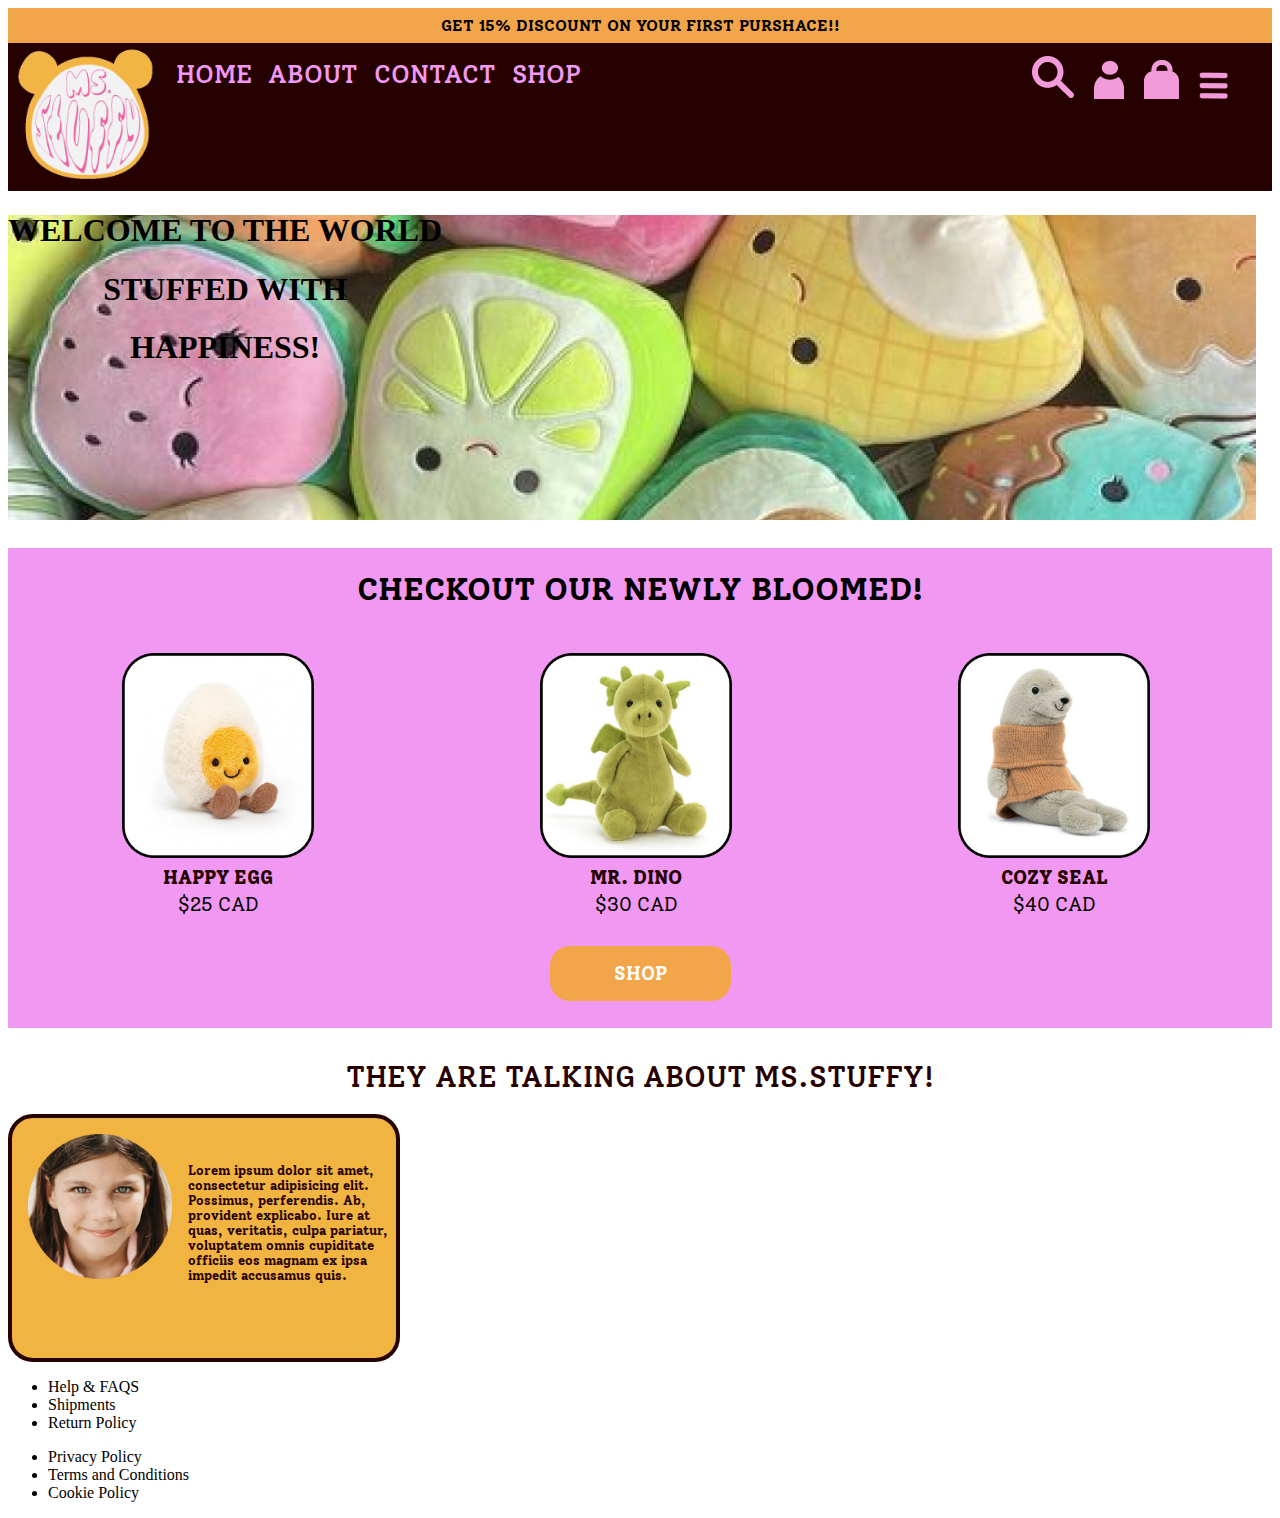
==== index.html @ 40bff401 "adds image" ====
<!DOCTYPE html>
<html lang="en">
<head>
    <meta charset="UTF-8">
    <meta name="viewport" content="width=device-width, initial-scale=1.0">
    <title>Ms.Stuffy</title>
    <link rel="stylesheet" href="css/main.css">
    <link rel="preconnect" href="https://fonts.googleapis.com">
    <link rel="preconnect" href="https://fonts.gstatic.com" crossorigin>
    <link href="https://fonts.googleapis.com/css2?family=Fredoka:wght@300;400;500;600;700&family=Quicksand:wght@400;500;600;700&family=Solway:wght@300;400;500;700;800&display=swap" rel="stylesheet">  
</head>
<body>
    <div class="announcement-bar">GET 15% DISCOUNT ON YOUR FIRST PURSHACE!!</div>
    <nav class="navbar">
        <div class="logo">
            <img src="images/logo.png" alt="Logo">
        </div>
        <ul class="navbar-links">
            <li><a href="#">HOME</a></li>
            <li><a href="#">ABOUT</a></li>
            <li><a href="#">CONTACT</a></li>
            <li><a href="#">SHOP</a></li>
        </ul>
        <div class="icons">
            <img src="images/search.png" alt="search">
            <img src="images/sign-up.png" alt="sign-up">
            <img src="images/bag.png" alt="shopping-bag">
            <img src="images/menu.png" alt="menu">
        </div>
        
    </nav>
    <header class="header-container">
        <div class="header-heading">
            <div><h1>WELCOME TO THE WORLD</h1></div>
            <div><h1>STUFFED WITH</h1></div>
            <div><h1>HAPPINESS!</h1></div>
        </div>
        <div class="header-banner">
            <img src="images/header-banner.png" alt="banner-image">
        </div>
        
    </header>
    <main>
        <div class="shop">
            <div class="shop-heading"><h1>CHECKOUT OUR NEWLY BLOOMED!</h1></div>
            <div class="shop-cards">
                <div class="card1"></div>
                <div class="card2"></div>
                <div class="card3"></div>
            </div>
            <div class="shop-content">
                <table>
                    <tr>
                        <div class="card-image"> 
                            <td><img src="images/happy-egg.png" alt="happy-egg"></td>
                            <td><img src="images/mr.dino.png" alt="mr.dino"></td>
                            <td><img src="images/cozy seal.png" alt="cozy seal"></td>
                        </div>
                    </tr>
                    <tr class="card-name">
                        <td>HAPPY EGG</td>
                        <td>MR. DINO</td>
                        <td>COZY SEAL</td>
                    </tr>
                    <tr class="card-price">
                        <td>$25 CAD</td>
                        <td>$30 CAD</td>
                        <td>$40 CAD</td>
                    </tr>
                  </table>
            </div>
            <div class="button-container"><button class="shop-button">SHOP</button></div>
        </div>
        <div class="customer">
            <h1>THEY ARE TALKING ABOUT MS.STUFFY!</h1>
            <div class="customer-card">
                <div class="customer-image"><img src="images/customer.png" alt="customer"></div>
                <div class="customer-content"><p>Lorem ipsum dolor sit amet, consectetur adipisicing elit. Possimus, perferendis. Ab, provident explicabo. Iure at quas, veritatis, culpa pariatur, voluptatem omnis cupiditate officiis eos magnam ex ipsa impedit accusamus quis.</p></div>
            </div>
            <div class="star-rating">
                    <div class="star"></div>
                    <div class="star"></div>
                    <div class="star"></div>
                    <div class="star"></div>
                    <div class="star"></div>
            </div>
        </div>
    </main>
    <footer>
        <div class="list-1">
            <ul>
                <li>Help & FAQS</li>
                <li>Shipments</li>
                <li>Return Policy</li>
            </ul>
        </div>
        <div class="list-2">
            <ul>
                <li>Privacy Policy</li>
                <li>Terms and Conditions</li>
                <li>Cookie Policy</li>
            </ul>
        </div>
    </footer>
</body>
</html>
---- css/main.css ----
:root {
    --custom-color-1: #F29BDB;
    --custom-color-2: #F199F2;
    --custom-color-3: #F2B441;
    --custom-color-4: #F2A649;
    --custom-color-5: #260101;
    --custom-color-6: #ffffff;
    --font-family-1: 'Fredoka', sans-serif;;
    --font-family-2: 'Quicksand', sans-serif;
    --font-family-3: 'Solway', serif;
}

.announcement-bar{
    background-color: var(--custom-color-4);
    text-align: center;
    font-family:var(--font-family-3);
    font-weight: bold;
    padding: .5rem;
}

.logo img{
    width: 10rem;
    height:9rem;
}

.navbar{
    background-color:var(--custom-color-5);
    display: flex;
    justify-content:flex-start;
    margin: 0 auto;
}

.navbar-links{
    display: flex;
    padding-left: 0px;
    margin-top: .5rem;
}

.navbar-links li{
    list-style-type: none;
    padding: .5rem;
}

.navbar-links a{
    text-decoration: none;
    font-family: var(--font-family-3);
    color: #F199F2;
    font-size: 25px;
    font-weight: 450;
}

.icons img{
    padding-right:.5rem;
    padding-left: .5rem;
}

.icons img:last-child{
    width: 1.8rem;
    height: 1.7rem;
}

.icons{
    padding: .8rem;
    margin-left: 26.4rem;
}

.header-banner img{
    width: 78rem;
    margin: 0 auto;
    margin-top: 1.5rem;
}

.header-heading{
    position: relative;
    /* display: grid;
    grid-template-rows: repeat(3,2fr); */
    text-align: center;
    position: absolute;
    margin-right: 20rem;
}

.shop{
    background-color: var(--custom-color-2);
    width: 100%;
    display: grid;
    grid-template-rows: repeat(3,.28fr);
    margin-top: 1.5rem;
    justify-content:center;
    align-items:center;
}

.shop-heading h1{
    font-family: var(--font-family-3);
    text-align: center;
}

.shop-cards{
    display: flex;
    justify-content: space-between;
}

.shop-content img{
    width: 12rem;
}

.card2{
    padding-left: 12rem;
    padding-right: 12rem;
}



table{
    display:grid;
    grid-template-columns: repeat(3,2fr);
    justify-content:center;
    align-items:center;
}

td{
    padding-left: 7rem;
    padding-right: 7rem;
}

.card-name td{
    font-family: var(--font-family-3);
    text-align: center;
    font-weight: 800;
    font-size: 1.2rem;
    color: var(--custom-color-5);
}
.card-price td{
    font-family: var(--font-family-3);
    text-align: center;
    font-size: 1.2rem;
}
button{
    background-color:var(--custom-color-4);
    font-family: var(--font-family-3);
    color: var(--custom-color-6);
    font-weight: 600;
    font-size: 1.2rem;
    padding-left: 4rem;
    padding-right: 4rem;
    padding-top: 1rem;
    padding-bottom: 1rem;
    border-radius: 20px;
    border: none;
}

.button-container{
    display: flex;
    align-items: center;
    justify-content: center;
}

.customer h1{
    margin-top: 2rem;
    text-align: center;
    font-family: var(--font-family-3);
    color: var(--custom-color-5);
    font-weight: 500;
    font-size: 1.8rem;
}

.customer-card{
    width: 24rem; 
    height: 15rem; 
    background-color: var(--custom-color-3); 
    border-radius: 25px;
    border: 4px solid var(--custom-color-5);
    text-align:left; 
    color: var(--custom-color-5); 
    font-size: .8rem; 
    font-weight: bold;
    display: flex;
}

.customer-image img{
    width: 9rem;
    margin: 1rem;
}

.customer-content{
    margin-top: 2rem;
    font-family: var(--font-family-3);
    
}
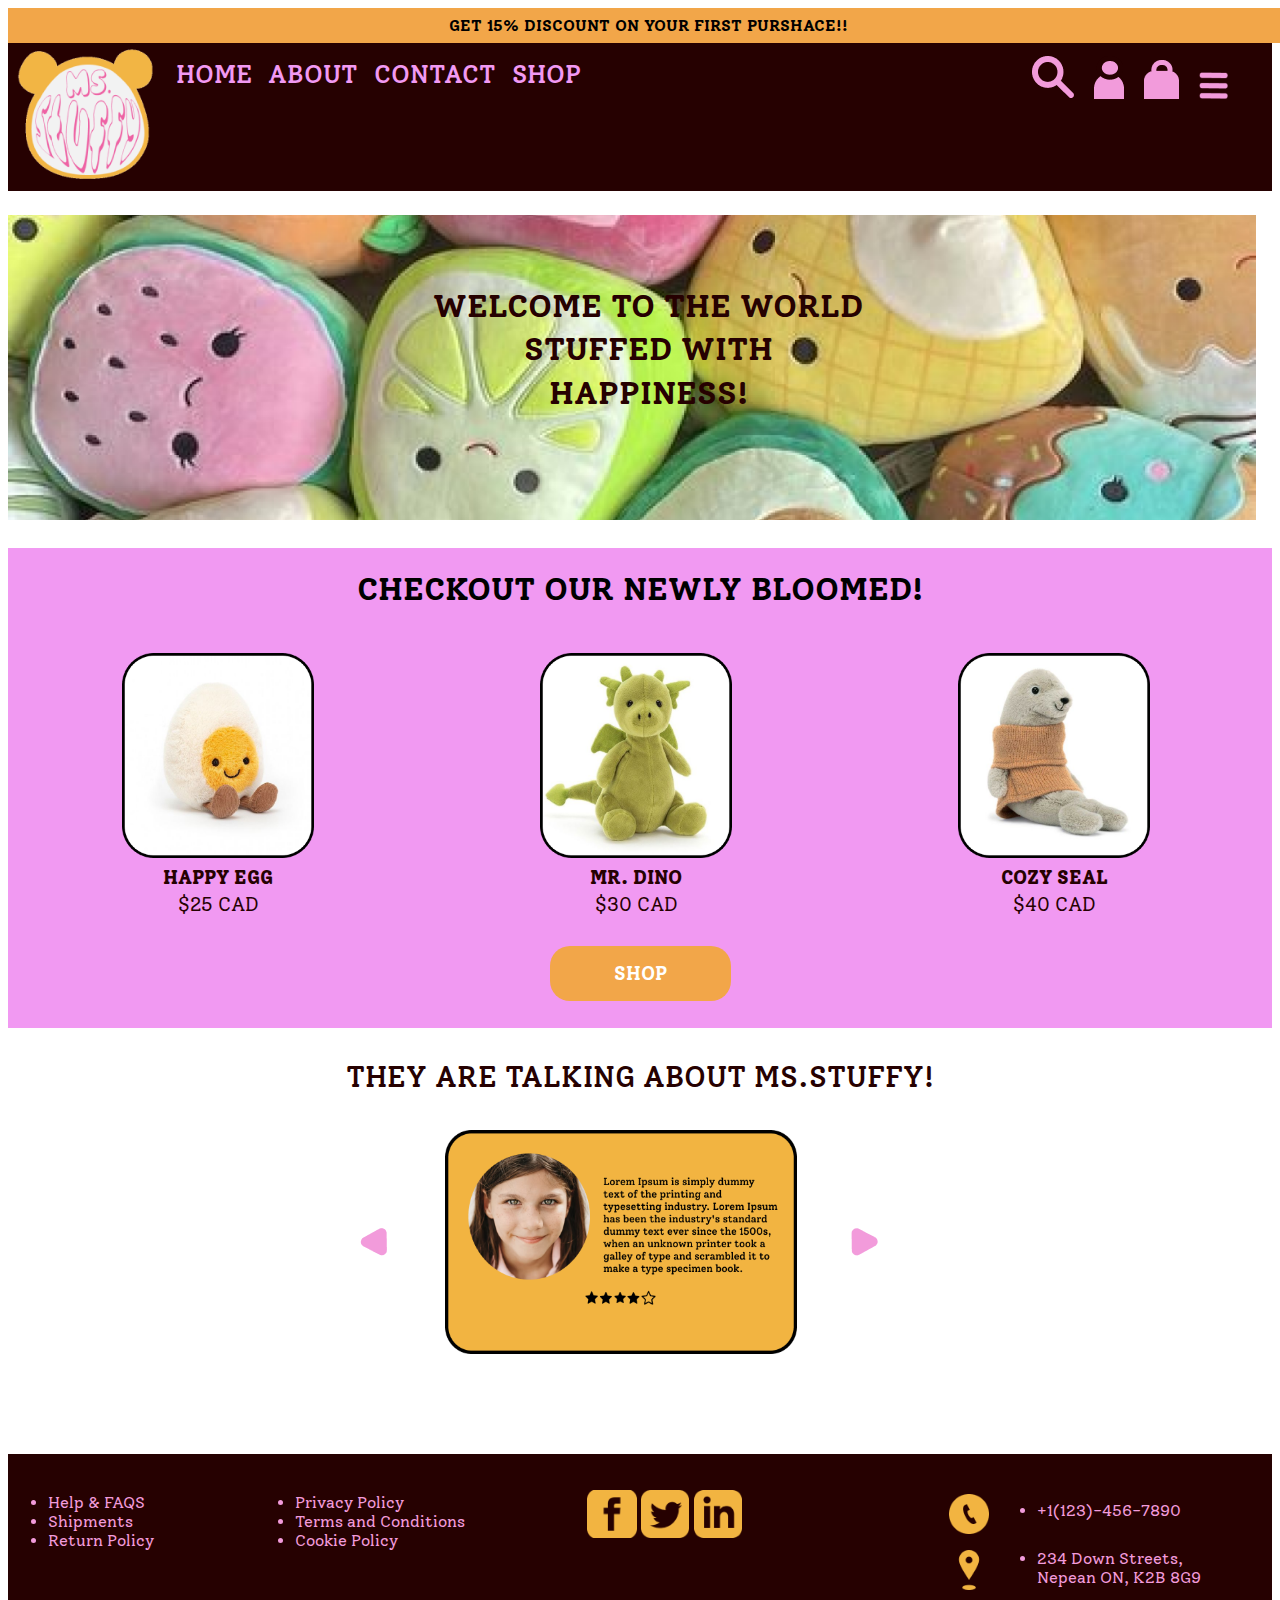
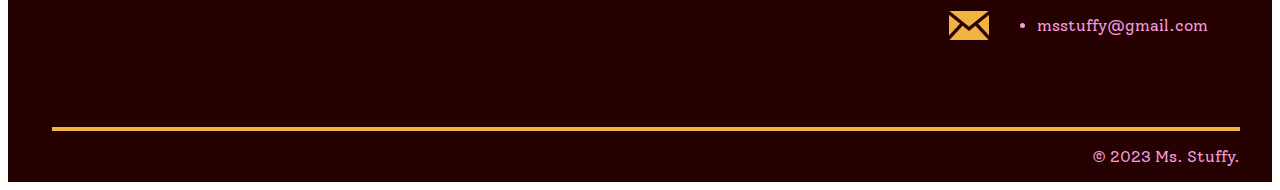
==== commit ecdc1824: "add images" ====
--- a/index.html
+++ b/index.html
@@ -16,9 +16,9 @@
             <img src="images/logo.png" alt="Logo">
         </div>
         <ul class="navbar-links">
-            <li><a href="#">HOME</a></li>
-            <li><a href="#">ABOUT</a></li>
-            <li><a href="#">CONTACT</a></li>
+            <li><a href="index.html">HOME</a></li>
+            <li><a href="about.html">ABOUT</a></li>
+            <li><a href="contact.html">CONTACT</a></li>
             <li><a href="#">SHOP</a></li>
         </ul>
         <div class="icons">
@@ -73,9 +73,10 @@
         </div>
         <div class="customer">
             <h1>THEY ARE TALKING ABOUT MS.STUFFY!</h1>
-            <div class="customer-card">
-                <div class="customer-image"><img src="images/customer.png" alt="customer"></div>
-                <div class="customer-content"><p>Lorem ipsum dolor sit amet, consectetur adipisicing elit. Possimus, perferendis. Ab, provident explicabo. Iure at quas, veritatis, culpa pariatur, voluptatem omnis cupiditate officiis eos magnam ex ipsa impedit accusamus quis.</p></div>
+            <div class="customer-comment">
+                <div class="left-arrow"><img src="images/left-arrow.png" alt="left-arrow"></div>
+                <div class="customer-image"><img src="images/card.png" alt="customer"></div>
+                <div class="right-arrow"><img src="images/right-arrow.png" alt="right-arrow"></div>
             </div>
             <div class="star-rating">
                     <div class="star"></div>
@@ -87,19 +88,42 @@
         </div>
     </main>
     <footer>
-        <div class="list-1">
-            <ul>
-                <li>Help & FAQS</li>
-                <li>Shipments</li>
-                <li>Return Policy</li>
-            </ul>
+        <div class="footer-container">
+            <div class="list-1">
+                <ul>
+                    <li>Help & FAQS</li>
+                    <li>Shipments</li>
+                    <li>Return Policy</li>
+                </ul>
+                </div>
+                <div class="list-2">
+                    <ul>
+                        <li>Privacy Policy</li>
+                        <li>Terms and Conditions</li>
+                        <li>Cookie Policy</li>
+                    </ul>
+                </div>
+                <div class="social-media">
+                <img src="images/facebook.png" alt="facebook">
+                <img src="images/twitter.png" alt="twitter">
+                <img src="images/linked-in.png" alt="linked-in">
+            </div>
+            <div class="footer-icons">
+                <img src="images/call.png" alt="call">
+                <img src="images/location.png" alt="location">
+                <img src="images/email.png" alt="email">
+            </div>
+            <div class="footer-content">
+                <ul>
+                    <li>+1(123)-456-7890</li>
+                    <li>234 Down Streets, Nepean ON, K2B 8G9</li>
+                    <li>msstuffy@gmail.com</li>
+                </ul>
+            </div>
         </div>
-        <div class="list-2">
-            <ul>
-                <li>Privacy Policy</li>
-                <li>Terms and Conditions</li>
-                <li>Cookie Policy</li>
-            </ul>
+        <div class="border-line"></div>
+        <div class="copyright">
+            <p>&copy; 2023 Ms. Stuffy.</p>
         </div>
     </footer>
 </body>
--- a/css/main.css
+++ b/css/main.css
@@ -16,6 +16,12 @@
     font-family:var(--font-family-3);
     font-weight: bold;
     padding: .5rem;
+    width: 100%;
+}
+
+nav{
+    width: 100%;
+    margin: 0 auto;
 }
 
 .logo img{
@@ -71,12 +77,19 @@
 }
 
 .header-heading{
-    position: relative;
-    /* display: grid;
-    grid-template-rows: repeat(3,2fr); */
-    text-align: center;
+    display:flex;
+    flex-flow:column;
+    width: 100%;
+    text-align: center;
+    justify-content: center;
     position: absolute;
-    margin-right: 20rem;
+    font-family: var(--font-family-3);
+    color: var(--custom-color-5);
+    margin-top: 7rem;
+}
+
+.header-heading h1{
+    margin-top:-1rem;
 }
 
 .shop{
@@ -131,6 +144,7 @@
 }
 .card-price td{
     font-family: var(--font-family-3);
+    color: var(--custom-color-5);
     text-align: center;
     font-size: 1.2rem;
 }
@@ -163,7 +177,7 @@
     font-size: 1.8rem;
 }
 
-.customer-card{
+/* .customer-card{
     width: 24rem; 
     height: 15rem; 
     background-color: var(--custom-color-3); 
@@ -174,11 +188,27 @@
     font-size: .8rem; 
     font-weight: bold;
     display: flex;
-}
+} */
 
 .customer-image img{
-    width: 9rem;
+    width: 22rem;
+    height: 14rem;
     margin: 1rem;
+}
+
+.customer-comment{
+    display: grid;
+    grid-template-columns: repeat(3,1fr);
+}
+
+.left-arrow{
+    align-self: center;
+    margin-left: 22rem;
+}
+
+.right-arrow{
+    align-self: center;
+    margin-right: 22rem;
 }
 
 .customer-content{
@@ -187,3 +217,247 @@
     
 }
 
+.footer-container{
+    display: grid;
+    grid-template-columns: repeat(5,1fr);
+    align-items: center;
+    justify-content: space-between;
+    
+}
+
+footer{
+    background-color: var(--custom-color-5);
+    padding-bottom: 8rem;
+    margin-top: 5rem;
+    position: relative;
+}
+
+footer li{
+    font-family: var(--font-family-3);
+    color: var(--custom-color-1);
+
+}
+
+.list-1{
+    margin-bottom: 4rem;
+}
+
+.list-2{
+    margin-bottom: 4rem;
+}
+.social-media{
+    display: flex;
+    margin-left: 4rem;
+    width:3rem;
+    height: 3rem;
+    padding-left: 1rem;
+    margin-bottom: 5rem;
+}
+
+.social-media img{
+    padding-left: .3rem;
+}
+
+.footer-icons{
+    margin-top: 2rem;
+    display: grid;
+    grid-template-rows: repeat(3,1fr);
+    justify-content: space-around;
+    align-items:center;
+}
+
+.footer-icons img{
+    width: 2.5rem;
+    padding: .5rem;
+    margin-left: 12rem;
+}
+.footer-content ul li{
+    position: relative;
+    margin-right: 4rem;
+    padding-top: 1.8rem
+}
+.copyright{
+    color: var(--custom-color-1);
+    font-family: var(--font-family-3);
+    text-align:right;
+    margin-right: 2rem;
+    position:absolute;
+    bottom: 0;
+    right: 0;
+    border-top: .3rem solid var(--custom-color-3);
+    padding-left: 65rem;
+}
+
+
+/* ------------------------------------------------ABOUT US--------------------------------------------------*/
+
+.our-story h1{
+    text-align: center;
+    font-family: var(--font-family-3);
+    color: var(--custom-color-5);
+    font-size: 3rem;
+}
+
+.our-story img{
+    width: 70rem;
+    margin-left: 4rem;
+}
+
+.our-story p{
+    font-family: var(--font-family-3);
+    font-weight: 350;
+    margin-left: 5rem;
+    margin-right:5rem;
+    text-align: center;
+    font-size: 1.3rem;
+}
+
+.blog h1{
+    font-family: var(--font-family-3);
+    color: var(--custom-color-5);
+    text-align: center;
+    font-size: 3rem;
+}
+
+.blog img{
+    width: 70rem;
+    margin-left: 4rem;
+}
+
+.blog-2{
+    font-family: var(--font-family-3);
+    color: var(--custom-color-5);
+    text-align: center;
+    margin-top: 4rem;
+
+}
+
+/* --------------------------------------CONTACT------------------------------------------------------ */
+.contact-box{
+    display:grid;
+    grid-template-columns: repeat(2,2fr);
+    justify-content:flex-start;
+    margin:0 auto;
+    align-items:flex-start;
+    width: 70rem; 
+    height: 30rem; 
+    background-color:var(--custom-color-2); 
+    border: 3px solid var(--custom-color-5);  
+    padding: 1rem; 
+}
+
+.contact-heading h1{
+    font-family: var(--font-family-3);
+    color: var(--custom-color-5);
+    font-size: 2rem;
+    text-align: center;
+}
+
+.contact-us{
+    max-width: 700rem; 
+    /* margin: auto; */
+    margin-top: 3rem;
+    margin-left: 3rem;
+
+}
+
+.contact-us label{
+    display: block; 
+    margin-bottom: 5px;
+    font-family: var(--font-family-3);
+    color: var(--custom-color-5);
+    font-weight: 600;
+    font-size: 1.5rem;
+}
+
+.contact-us input{ 
+
+    width: 100%; /* Make input fields and textareas take up the full width of the container */
+    padding: .4rem; /* Add some padding to the input fields and textareas */
+    margin-bottom: 10px; /* Add some space between form elements */
+    box-sizing: border-box; /* Include padding and border in the element's total width and height */
+    border-style: none;
+}
+
+.contact-us textarea{
+    width: 100%;
+    padding: 3.5rem;
+    margin-bottom: 10px;
+    box-sizing: border-box;
+    border-style: none;
+}
+
+.contact-us button {
+    background-color: var(--custom-color-3); /* Set the background color for the button */
+    color: var(--custom-color-6); /* Set the text color for the button */
+    padding: 14px 30px; /* Add padding to the button */
+    border: none; /* Remove the default button border */
+    border-radius: 50px; /* Add border-radius for rounded corners */
+    cursor: pointer; /* Change cursor to a pointer on hover */
+    font-size: 1rem;
+}
+
+.contact-us form{
+    width: 30rem;
+}
+
+.chat-with-us h2{
+    font-family: var(--font-family-3);
+    font-size: 2rem;
+    color: var(--custom-color-5);
+}
+.chat-with-us{
+    align-self: center;
+    justify-self:center;
+    margin-bottom: 9rem;
+}
+
+.chat-with-us img{
+    cursor: pointer;
+}
+
+.stores h1{
+    font-family: var(--font-family-3);
+    font-size: 1.5rem;
+    color: var(--custom-color-5);
+    text-align: center;
+    padding-top: 2rem;
+}
+
+.store-display{
+    display: flex;
+}
+
+.location-map iframe{
+    margin: 3rem;
+    border-radius: 2rem;
+}
+
+.store-list-icons li{
+    list-style-type: none;
+    padding: .5rem;
+    margin-top: 3.9rem;
+}
+
+.store-list-icons img{
+    width: 2rem;
+}
+
+.stores-list{
+    margin-top: 3.7rem;
+}
+
+.stores-list li{
+    list-style-type: none;
+    padding-bottom: 5.6rem;
+    /* margin-top: 4rem; */
+    font-size: 1rem;
+}
+
+.stores-list li a{
+    text-decoration: none;
+    font-family: var(--font-family-3);
+    color:var(--custom-color-5);
+    font-size: 1.3rem;
+    font-weight: 600;
+}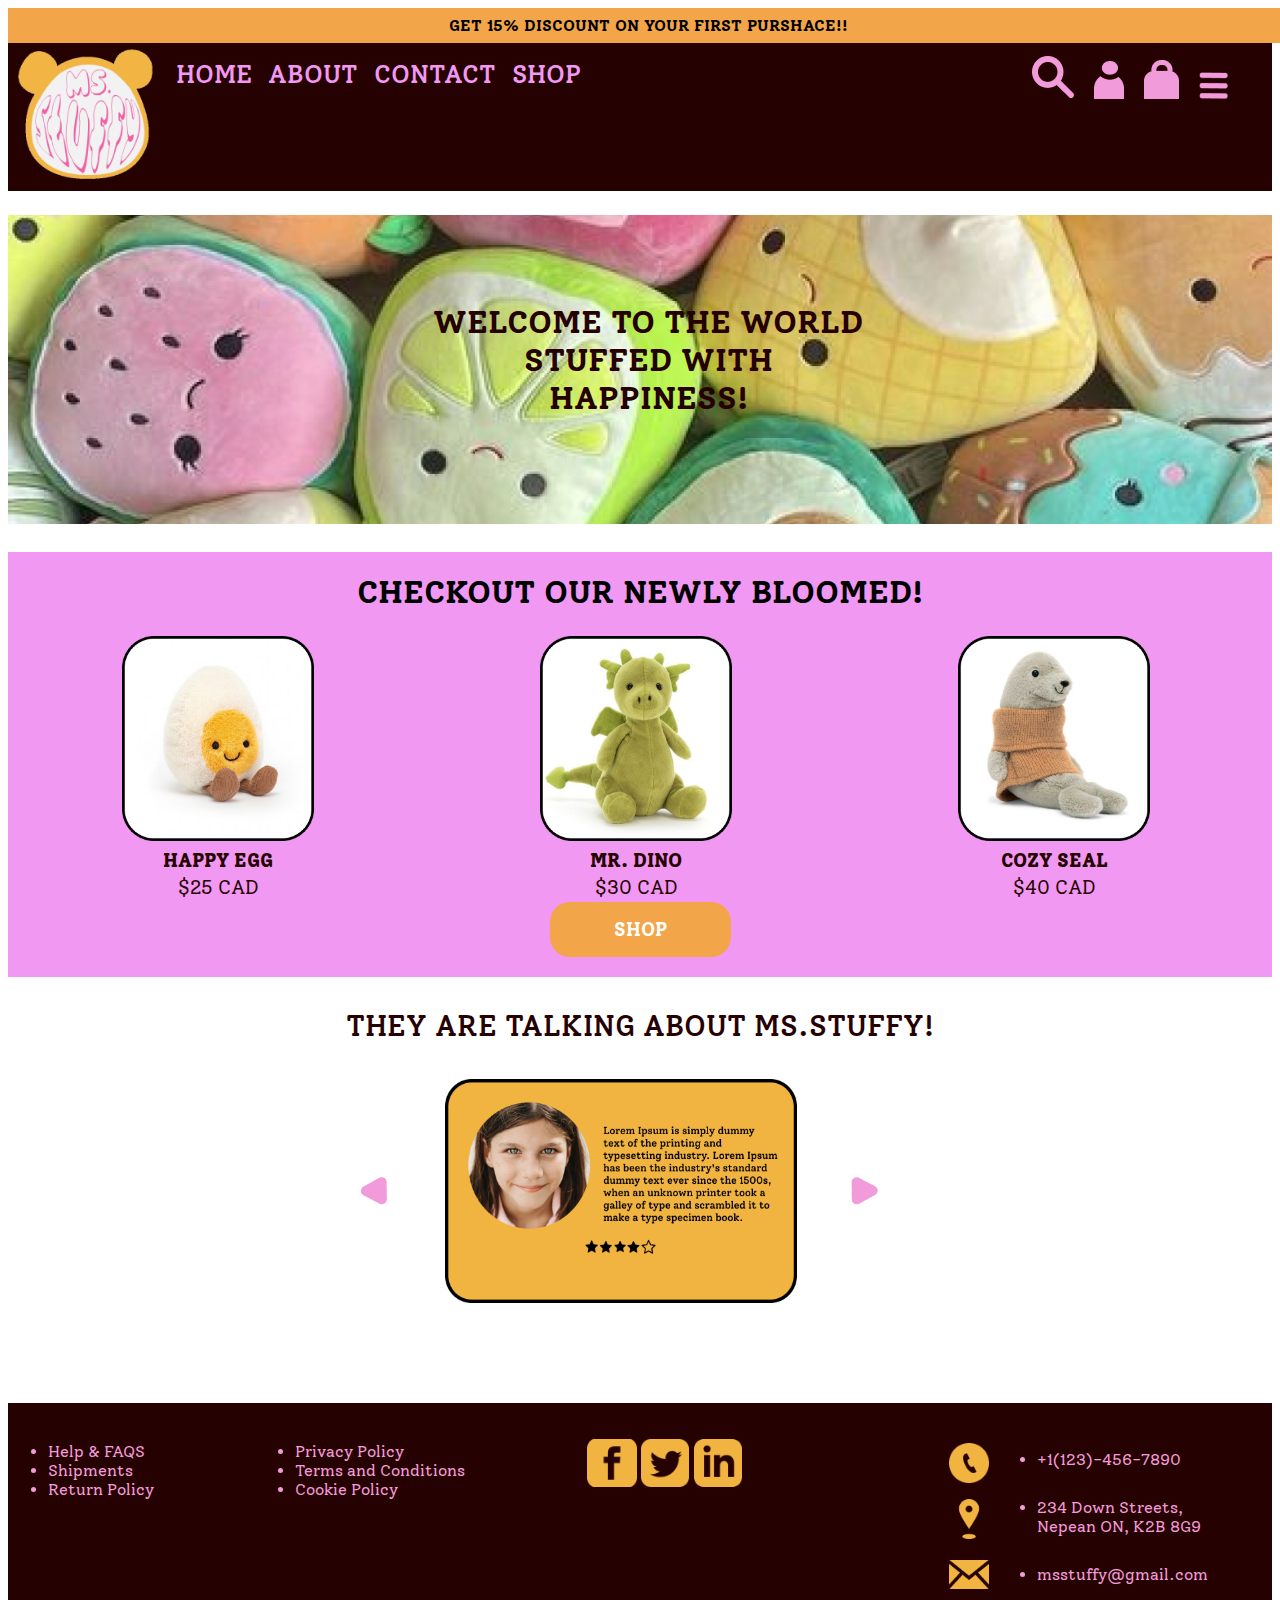
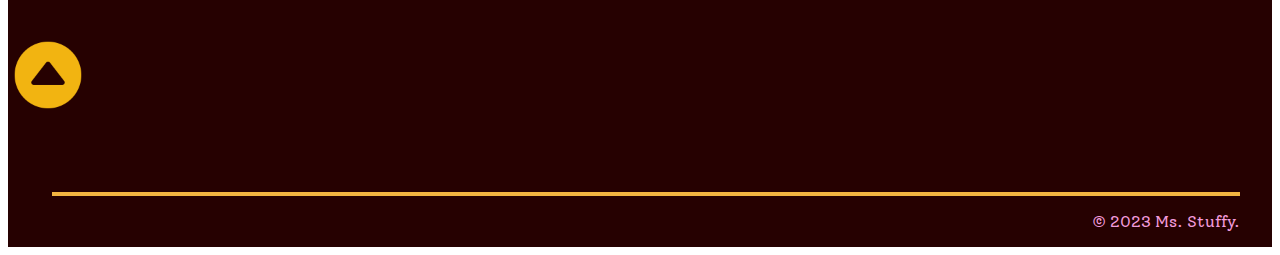
==== commit 91bd62ad: "adds picture" ====
--- a/index.html
+++ b/index.html
@@ -10,17 +10,27 @@
     <link href="https://fonts.googleapis.com/css2?family=Fredoka:wght@300;400;500;600;700&family=Quicksand:wght@400;500;600;700&family=Solway:wght@300;400;500;700;800&display=swap" rel="stylesheet">  
 </head>
 <body>
+    <div>
+        <ul class="skip-links">
+            <li><a href="#navbar-links">Move to Navigation bar</a></li>
+            <li><a href="#shop">Move to shop products</a></li>
+            <li><a href="#customer">Move to comment-section</a></li>
+            <li><a href="#footer-section">Move to footer section</a></li>
+        </ul>
+    </div>
     <div class="announcement-bar">GET 15% DISCOUNT ON YOUR FIRST PURSHACE!!</div>
-    <nav class="navbar">
+    <nav id="navbar">
         <div class="logo">
             <img src="images/logo.png" alt="Logo">
         </div>
-        <ul class="navbar-links">
-            <li><a href="index.html">HOME</a></li>
-            <li><a href="about.html">ABOUT</a></li>
-            <li><a href="contact.html">CONTACT</a></li>
-            <li><a href="#">SHOP</a></li>
-        </ul>
+        <div class="nav-links">
+            <ul id="navbar-links">
+                <li><a href="index.html">HOME</a></li>
+                <li><a href="about.html">ABOUT</a></li>
+                <li><a href="contact.html">CONTACT</a></li>
+                <li><a href="#">SHOP</a></li>
+            </ul>
+        </div>
         <div class="icons">
             <img src="images/search.png" alt="search">
             <img src="images/sign-up.png" alt="sign-up">
@@ -41,20 +51,15 @@
         
     </header>
     <main>
-        <div class="shop">
+        <div id="shop">
             <div class="shop-heading"><h1>CHECKOUT OUR NEWLY BLOOMED!</h1></div>
-            <div class="shop-cards">
-                <div class="card1"></div>
-                <div class="card2"></div>
-                <div class="card3"></div>
-            </div>
             <div class="shop-content">
                 <table>
                     <tr>
                         <div class="card-image"> 
-                            <td><img src="images/happy-egg.png" alt="happy-egg"></td>
-                            <td><img src="images/mr.dino.png" alt="mr.dino"></td>
-                            <td><img src="images/cozy seal.png" alt="cozy seal"></td>
+                            <td><img src="images/happy-egg.png" alt="happy-egg" tabindex="0"></td>
+                            <td><img src="images/mr.dino.png" alt="mr.dino" tabindex="0"></td>
+                            <td><img src="images/cozy seal.png" alt="cozy seal" tabindex="0"></td>
                         </div>
                     </tr>
                     <tr class="card-name">
@@ -71,30 +76,23 @@
             </div>
             <div class="button-container"><button class="shop-button">SHOP</button></div>
         </div>
-        <div class="customer">
+        <div id="customer">
             <h1>THEY ARE TALKING ABOUT MS.STUFFY!</h1>
             <div class="customer-comment">
-                <div class="left-arrow"><img src="images/left-arrow.png" alt="left-arrow"></div>
+                <div class="left-arrow"><img src="images/left-arrow.png" alt="left-arrow" tabindex="0"></div>
                 <div class="customer-image"><img src="images/card.png" alt="customer"></div>
-                <div class="right-arrow"><img src="images/right-arrow.png" alt="right-arrow"></div>
-            </div>
-            <div class="star-rating">
-                    <div class="star"></div>
-                    <div class="star"></div>
-                    <div class="star"></div>
-                    <div class="star"></div>
-                    <div class="star"></div>
+                <div class="right-arrow"><img src="images/right-arrow.png" alt="right-arrow" tabindex="0"></div>
             </div>
         </div>
     </main>
-    <footer>
+    <footer id="footer-section">
         <div class="footer-container">
-            <div class="list-1">
-                <ul>
-                    <li>Help & FAQS</li>
-                    <li>Shipments</li>
-                    <li>Return Policy</li>
-                </ul>
+                <div class="list-1">
+                    <ul>
+                        <li>Help & FAQS</li>
+                        <li>Shipments</li>
+                        <li>Return Policy</li>
+                    </ul>
                 </div>
                 <div class="list-2">
                     <ul>
@@ -104,15 +102,15 @@
                     </ul>
                 </div>
                 <div class="social-media">
-                <img src="images/facebook.png" alt="facebook">
-                <img src="images/twitter.png" alt="twitter">
-                <img src="images/linked-in.png" alt="linked-in">
-            </div>
-            <div class="footer-icons">
-                <img src="images/call.png" alt="call">
-                <img src="images/location.png" alt="location">
-                <img src="images/email.png" alt="email">
-            </div>
+                    <img src="images/facebook.png" alt="facebook">
+                    <img src="images/twitter.png" alt="twitter">
+                    <img src="images/linked-in.png" alt="linked-in">
+                </div>
+                <div class="footer-icons">
+                    <img src="images/call.png" alt="call">
+                    <img src="images/location.png" alt="location">
+                    <img src="images/email.png" alt="email">
+                </div>
             <div class="footer-content">
                 <ul>
                     <li>+1(123)-456-7890</li>
@@ -123,7 +121,10 @@
         </div>
         <div class="border-line"></div>
         <div class="copyright">
-            <p>&copy; 2023 Ms. Stuffy.</p>
+            <p>&copy; 2023 Ms. Stuffy.</p> 
+        </div>
+        <div class="back-to-top">
+            <a href="#navbar"><img src="images/back-to-top.png" alt="back-to-top"></a>
         </div>
     </footer>
 </body>
--- a/css/main.css
+++ b/css/main.css
@@ -10,6 +10,30 @@
     --font-family-3: 'Solway', serif;
 }
 
+.skip-links{
+    margin: auto;
+    padding: 0px;
+}
+
+.skip-links li{
+    list-style: none;
+}
+.skip-links a{
+    position: absolute;
+    top: -100px;
+    font-size: 20px;
+    text-decoration: none;
+    background-color:var(--custom-color-2);
+    font-family:var(--font-family-3);
+    color: var(--custom-color-5);
+    padding: 15px;
+    font-weight: bold;
+}
+
+.skip-links a:focus{
+    top: 0;
+  }
+
 .announcement-bar{
     background-color: var(--custom-color-4);
     text-align: center;
@@ -17,9 +41,15 @@
     font-weight: bold;
     padding: .5rem;
     width: 100%;
+    margin: 0 auto;
 }
 
 nav{
+    width: 100%;
+    margin: 0 auto;
+}
+
+header{
     width: 100%;
     margin: 0 auto;
 }
@@ -29,25 +59,25 @@
     height:9rem;
 }
 
-.navbar{
+#navbar{
     background-color:var(--custom-color-5);
     display: flex;
     justify-content:flex-start;
     margin: 0 auto;
 }
 
-.navbar-links{
+#navbar-links{
     display: flex;
     padding-left: 0px;
     margin-top: .5rem;
 }
 
-.navbar-links li{
+#navbar-links li{
     list-style-type: none;
     padding: .5rem;
 }
 
-.navbar-links a{
+#navbar-links a{
     text-decoration: none;
     font-family: var(--font-family-3);
     color: #F199F2;
@@ -71,11 +101,15 @@
 }
 
 .header-banner img{
-    width: 78rem;
+    width: 100%;
     margin: 0 auto;
     margin-top: 1.5rem;
 }
 
+.header-container{
+    width: 100%;
+    margin: 0 auto;
+}
 .header-heading{
     display:flex;
     flex-flow:column;
@@ -90,9 +124,16 @@
 
 .header-heading h1{
     margin-top:-1rem;
-}
-
-.shop{
+    width: 100%;
+    margin: 0 auto;
+}
+
+main{
+    width: 100%;
+    margin: 0 auto;
+}
+
+#shop{
     background-color: var(--custom-color-2);
     width: 100%;
     display: grid;
@@ -168,7 +209,12 @@
     justify-content: center;
 }
 
-.customer h1{
+#customer{
+    width: 100%;
+    margin: 0 auto;
+}
+
+#customer h1{
     margin-top: 2rem;
     text-align: center;
     font-family: var(--font-family-3);
@@ -176,19 +222,6 @@
     font-weight: 500;
     font-size: 1.8rem;
 }
-
-/* .customer-card{
-    width: 24rem; 
-    height: 15rem; 
-    background-color: var(--custom-color-3); 
-    border-radius: 25px;
-    border: 4px solid var(--custom-color-5);
-    text-align:left; 
-    color: var(--custom-color-5); 
-    font-size: .8rem; 
-    font-weight: bold;
-    display: flex;
-} */
 
 .customer-image img{
     width: 22rem;
@@ -230,6 +263,7 @@
     padding-bottom: 8rem;
     margin-top: 5rem;
     position: relative;
+    width: 100%;
 }
 
 footer li{
@@ -288,22 +322,27 @@
     padding-left: 65rem;
 }
 
+.back-to-top img{
+    width: 5rem;
+    margin-top: 2rem;
+}
+
 
 /* ------------------------------------------------ABOUT US--------------------------------------------------*/
 
-.our-story h1{
+#our-story h1{
     text-align: center;
     font-family: var(--font-family-3);
     color: var(--custom-color-5);
     font-size: 3rem;
 }
 
-.our-story img{
+#our-story img{
     width: 70rem;
     margin-left: 4rem;
 }
 
-.our-story p{
+#our-story p{
     font-family: var(--font-family-3);
     font-weight: 350;
     margin-left: 5rem;
@@ -312,14 +351,14 @@
     font-size: 1.3rem;
 }
 
-.blog h1{
+#blog h1{
     font-family: var(--font-family-3);
     color: var(--custom-color-5);
     text-align: center;
     font-size: 3rem;
 }
 
-.blog img{
+#blog img{
     width: 70rem;
     margin-left: 4rem;
 }
@@ -460,4 +499,353 @@
     color:var(--custom-color-5);
     font-size: 1.3rem;
     font-weight: 600;
+}
+
+/* ---------------------------------------MEDIA QUERIES---------------------------------------------------- */
+
+@media screen and (max-width: 425px){
+    .announcement-bar{
+        display:none;
+    }
+    #navbar{
+        display: grid;
+        grid-template-columns: auto auto;
+        grid-template-rows: auto auto;
+        justify-content: space-around;
+    }
+
+    .logo{
+        grid-column: 1/2;
+        grid-row: 1/2;
+    }
+    .nav-links{
+        grid-column: 1/3;
+        grid-row: 2/3;
+        align-self:center;
+        justify-self:center;
+        margin-top: 2.3rem;
+        background-color: var(--custom-color-3);
+        margin: 0 auto;
+    }
+    .icons{
+        margin: 0;
+        grid-column: 2/3;
+        grid-row: 1/3;
+        align-self:flex-start;
+        justify-self:self-end;
+    }
+
+    .logo img{
+        width: 6rem;
+        height: 6rem;
+    }
+
+    #navbar-links a{
+        font-size:1.2rem;
+        text-align: center;
+        color: var(--custom-color-5);
+    }
+
+
+    .icons img{
+        width: 1.6rem;
+        height: 1.6rem;
+    }
+
+    .header-heading h1{
+        font-size: 1.5em;
+    }
+
+    .shop-heading h1{
+        font-size: 1em;
+    }
+
+    .shop-content img{
+        width: 5em;
+        height: 6em;
+    }
+
+    .card-name td{
+        font-size: .7em;
+        padding: 0;
+    }
+
+    .card-price td{
+        font-size: .7em;
+        padding: 0;
+    }
+
+    td{
+        padding: 1em;
+    }
+
+    .button-container button{
+        font-size: .7em;
+        padding-left: 1.8em;
+        padding-right: 1.8em;
+        padding-top: .5em;
+        padding-bottom: .5em;
+        margin-top: 1rem;
+    }
+
+    #customer h1{
+        font-size: 1em;
+    }
+
+    
+    .customer-comment{
+        margin: 0 auto;
+        display: flex;
+        flex-direction: row;
+        flex-wrap: nowrap;
+        justify-content: center;
+    }
+
+    .customer-image img{
+        width: 14em;
+        height: 9em;
+    }
+
+    .left-arrow img{
+        width: 1.5em;
+        height: 1.4em;
+    }
+
+    .right-arrow img{
+        width: 1.5em;
+        height: 1.4em;
+    }
+
+    .footer-container{
+        display: grid;
+        grid-template-columns:90px 90px 90px 140px;
+        grid-template-rows: repeat(2,140px);
+        justify-items: stretch;
+        align-content: stretch;
+        justify-content:start;
+        align-items: start;
+    }
+
+    .list-1{
+        grid-column: 1/2;
+        grid-row: 1/2;
+        width: 1rem;
+    }
+
+    .list-2{
+        grid-column: 2/3;
+        grid-row: 1/2;
+    }
+
+    .social-media{
+        grid-column: 1/5;
+        grid-row: 2/3;
+    }
+
+
+    .footer-icons{
+        grid-column: 3/4;
+        grid-row: 1/2;
+        margin: 0;
+        margin-top: .5em;
+    }
+
+    .footer-content{
+        grid-column: 4/5;
+        grid-row: 1/2;
+    }
+
+    .footer-icons img{
+        width: 1.3em;
+        margin: 0;
+    }
+
+    .list-1 li{
+        font-size: .5em;
+    }
+
+    .list-2 li{
+        font-size: .5em;
+    }
+
+    .footer-content li{
+        font-size: .1em;
+    }
+    .footer-content ul{
+        padding: 0;
+        margin: 0;
+        margin-top: 1.3em;
+    }
+    
+    .footer-content ul li{
+        margin: 0;
+        padding: 0;
+        padding-bottom: 1.7rem;
+        align-self: self-start;
+        margin-right: 3.9rem;
+    }
+
+    .social-media img{
+        width: 1.4em;
+        height: 1.4em;
+    }
+
+    .social-media{
+        margin: 0;
+        padding: 0;
+        margin-left: 1.7em;
+    }
+
+    .copyright{
+        padding-left: 10.5rem;
+    }
+
+    /* ---------------------------------------ABOUT----------------------------------------------------- */
+    #our-story h1{
+        font-size: 2em;
+    }
+    #our-story p{
+        font-size: .5em;
+        margin: 0;
+        text-align: center;
+    }
+
+    #blog h1{
+        font-size: 2em;
+    }
+
+    #blog h2{
+        font-size: 1em;
+    }
+
+    /* -------------------------------------contact------------------------------------------------- */
+    .contact-heading h1{
+        font-family: var(--font-family-3);
+        color: var(--custom-color-5);
+        font-size: 1.6  em;
+        text-align: center;
+    }
+
+    .contact-box{
+        width: 20rem;
+        height: 15rem;
+        grid-template-columns: repeat(2,160px);
+    }
+
+    .contact-us label{
+        display: block; 
+        margin-bottom: 5px;
+        font-family: var(--font-family-3);
+        color: var(--custom-color-5);
+        font-weight: 600;
+        font-size: .6em;
+    }
+    .contact-us input{ 
+
+        /* width: 100%; Make input fields and textareas take up the full width of the container */
+        padding: .03em; /* Add some padding to the input fields and textareas */
+        margin-bottom: 10px; /* Add some space between form elements */
+        box-sizing: border-box; /* Include padding and border in the element's total width and height */
+        border-style: none;
+        width: 10em;
+    }
+
+    .contact-us{
+        margin: 0;
+    }
+
+    .contact-us textarea{
+        width: 10em;
+        padding: .7rem;
+        margin-bottom: 10px;
+        box-sizing: border-box;
+        border-style: none;
+    }
+
+    .contact-us button {
+        background-color: var(--custom-color-3); /* Set the background color for the button */
+        color: var(--custom-color-6); /* Set the text color for the button */
+        padding: 12px 8px; /* Add padding to the button */
+        border: none; /* Remove the default button border */
+        border-radius: 50px; /* Add border-radius for rounded corners */
+        cursor: pointer; /* Change cursor to a pointer on hover */
+        font-size: .4em;
+        align-self:end;
+    }
+
+    .chat-with-us h2{
+        font-family: var(--font-family-3);
+        font-size: 1rem;
+        color: var(--custom-color-5);
+    }
+
+    .chat-with-us img{
+        width: 3.8em;
+        height: 4.8em;
+        margin-left: 2em;
+    }
+
+    .stores h1{
+        font-family: var(--font-family-3);
+        font-size: 1rem;
+        color: var(--custom-color-5);
+        text-align: center;
+        padding-top: 2rem;
+    }
+
+    .location-map iframe{
+        margin: 1rem;
+        border-radius: 1rem;
+        width: 16rem;
+        height: 15rem;
+    }
+
+    .store-list-icons li{
+        list-style-type: none;
+        padding:0;
+        margin-right: 2em;
+        padding-bottom: 2.5em;
+    }
+
+    .store-list-icons ul{
+        padding: 0;
+        margin-top: 2em;
+    }
+
+    .store-list-icons ul li{
+        margin: 0;
+    }
+
+    .store-list-icons img{
+        width: 1rem;
+    }
+    
+    .stores-list{
+        margin-top: 1.8em;
+
+    }
+    
+    .stores-list li{
+        list-style-type: none;
+        padding-bottom: 2.7rem;
+        /* margin-top: 4rem; */
+        font-size: 1em;
+    }
+
+    .stores-list ul{
+        padding: 0;
+        margin-left: 1em;
+        margin-top: 0;
+    }
+    
+    .stores-list li a{
+        text-decoration: none;
+        font-family: var(--font-family-3);
+        color:var(--custom-color-5);
+        font-size: .6rem;
+        font-weight: 600;
+    }
+
+
+    
 }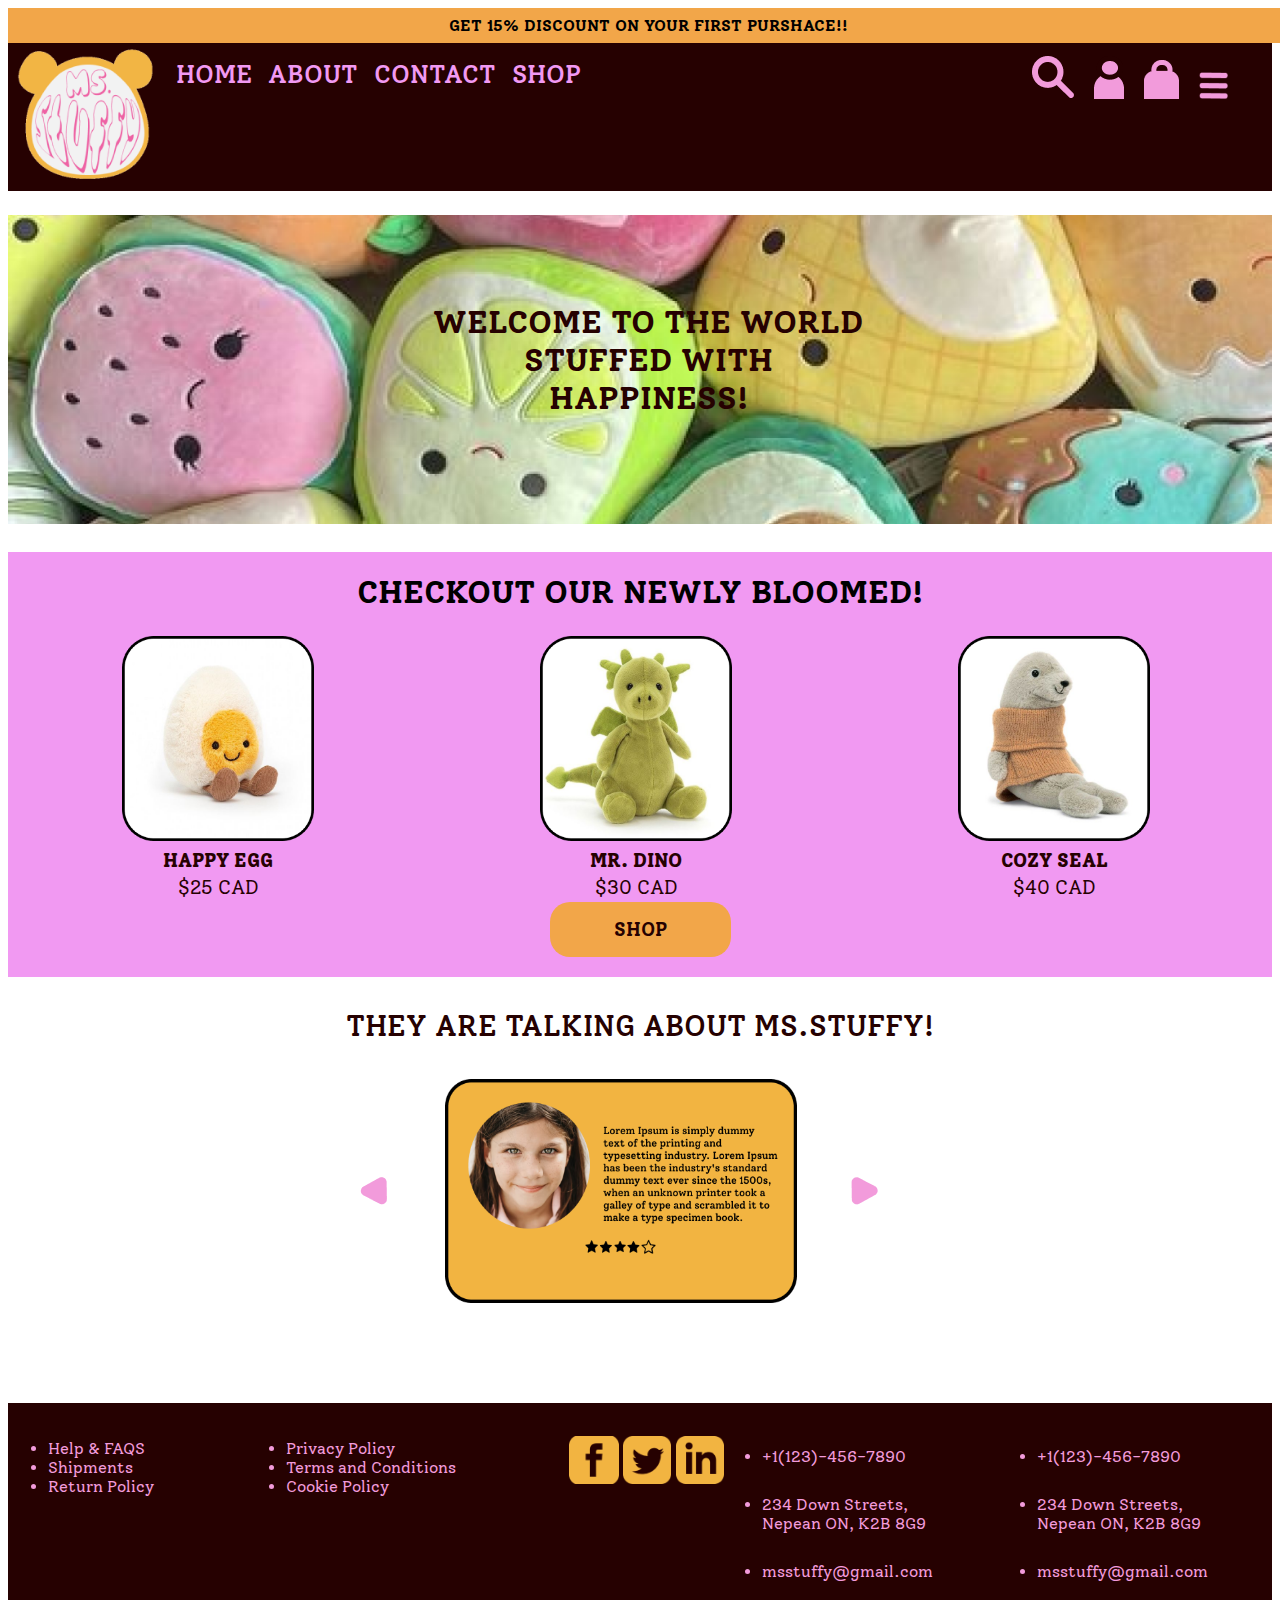
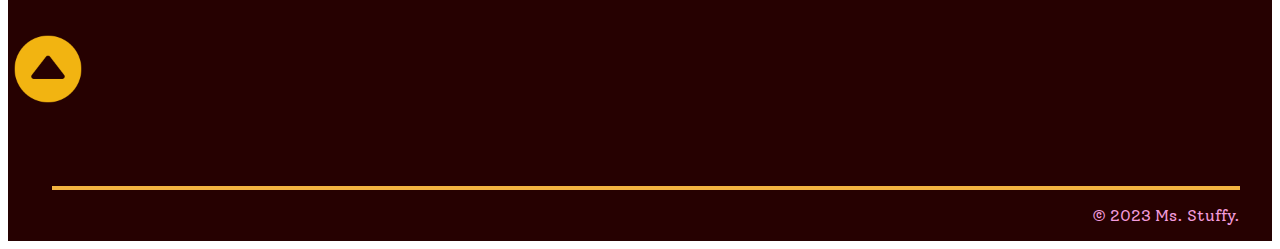
==== commit 656cd379: "adding schema and aria-roles" ====
--- a/index.html
+++ b/index.html
@@ -19,16 +19,16 @@
         </ul>
     </div>
     <div class="announcement-bar">GET 15% DISCOUNT ON YOUR FIRST PURSHACE!!</div>
-    <nav id="navbar">
+    <nav id="navbar" role="navigation" itemscope itemtype="https://schema.org/SiteNavigationElement">
         <div class="logo">
             <img src="images/logo.png" alt="Logo">
         </div>
         <div class="nav-links">
-            <ul id="navbar-links">
-                <li><a href="index.html">HOME</a></li>
-                <li><a href="about.html">ABOUT</a></li>
-                <li><a href="contact.html">CONTACT</a></li>
-                <li><a href="#">SHOP</a></li>
+            <ul id="navbar-links" role="menubar">
+                <li role="menuitem"><a href="index.html">HOME</a></li>
+                <li role="menuitem"><a href="about.html">ABOUT</a></li>
+                <li role="menuitem"><a href="contact.html">CONTACT</a></li>
+                <li role="menuitem"><a href="#">SHOP</a></li>
             </ul>
         </div>
         <div class="icons">
@@ -39,7 +39,7 @@
         </div>
         
     </nav>
-    <header class="header-container">
+    <header class="header-container" role="banner" itemscope itemtype="https://schema.org/WebPage">
         <div class="header-heading">
             <div><h1>WELCOME TO THE WORLD</h1></div>
             <div><h1>STUFFED WITH</h1></div>
@@ -48,6 +48,14 @@
         <div class="header-banner">
             <img src="images/header-banner.png" alt="banner-image">
         </div>
+        <picture>
+            <source srcset= "images/header-banner-derivatives/header-banner-320_x_72.png 1x"
+            media="(max-width: 320px)">
+            <source srcset="images/header-banner-derivatives/header-banner-375_x_91.png 1x" media="(max-width:375px)">
+            <source srcset="images/header-banner-derivatives/header-banner-425_x_103.png 1x" media="(max-width:425px)">
+            <source srcset="images/header-banner-derivatives/header-banner-480_x_117.png 1x" media="(max-width:480px)">
+            <img src="images/header-banner.png" alt="banner">
+        </picture>
         
     </header>
     <main>
@@ -57,7 +65,7 @@
                 <table>
                     <tr>
                         <div class="card-image"> 
-                            <td><img src="images/happy-egg.png" alt="happy-egg" tabindex="0"></td>
+                            <td><img src="images/happy-egg.png" alt="happy-egg" tabindex="0" role="img" aria-label="Happy Egg"></td>
                             <td><img src="images/mr.dino.png" alt="mr.dino" tabindex="0"></td>
                             <td><img src="images/cozy seal.png" alt="cozy seal" tabindex="0"></td>
                         </div>
@@ -74,11 +82,11 @@
                     </tr>
                   </table>
             </div>
-            <div class="button-container"><button class="shop-button">SHOP</button></div>
+            <div class="button-container"><button class="shop-button" role="button">SHOP</button></div>
         </div>
         <div id="customer">
             <h1>THEY ARE TALKING ABOUT MS.STUFFY!</h1>
-            <div class="customer-comment">
+            <div class="customer-comment"  aria-live="polite" itemscope itemtype="https://schema.org/UserComments">
                 <div class="left-arrow"><img src="images/left-arrow.png" alt="left-arrow" tabindex="0"></div>
                 <div class="customer-image"><img src="images/card.png" alt="customer"></div>
                 <div class="right-arrow"><img src="images/right-arrow.png" alt="right-arrow" tabindex="0"></div>
@@ -106,10 +114,12 @@
                     <img src="images/twitter.png" alt="twitter">
                     <img src="images/linked-in.png" alt="linked-in">
                 </div>
-                <div class="footer-icons">
-                    <img src="images/call.png" alt="call">
-                    <img src="images/location.png" alt="location">
-                    <img src="images/email.png" alt="email">
+                <div class="footer-content" >
+                    <ul itemscope itemtype="https://schema.org/Organization">
+                        <li itemprop="telephone">+1(123)-456-7890</li>
+                        <li itemprop="address" itemscope itemtype="https://schema.org/PostalAddress">234 Down Streets, Nepean ON, K2B 8G9</li>
+                        <li itemprop="email">msstuffy@gmail.com</li>
+                    </ul>
                 </div>
             <div class="footer-content">
                 <ul>
@@ -123,7 +133,7 @@
         <div class="copyright">
             <p>&copy; 2023 Ms. Stuffy.</p> 
         </div>
-        <div class="back-to-top">
+        <div class="back-to-top" role="presentation">
             <a href="#navbar"><img src="images/back-to-top.png" alt="back-to-top"></a>
         </div>
     </footer>
--- a/css/main.css
+++ b/css/main.css
@@ -110,6 +110,10 @@
     width: 100%;
     margin: 0 auto;
 }
+
+picture{
+    display: none;
+}
 .header-heading{
     display:flex;
     flex-flow:column;
@@ -192,7 +196,7 @@
 button{
     background-color:var(--custom-color-4);
     font-family: var(--font-family-3);
-    color: var(--custom-color-6);
+    color: var(--custom-color-5);
     font-weight: 600;
     font-size: 1.2rem;
     padding-left: 4rem;
@@ -349,6 +353,10 @@
     margin-right:5rem;
     text-align: center;
     font-size: 1.3rem;
+}
+
+picture{
+    display: none;
 }
 
 #blog h1{
@@ -428,7 +436,7 @@
 
 .contact-us button {
     background-color: var(--custom-color-3); /* Set the background color for the button */
-    color: var(--custom-color-6); /* Set the text color for the button */
+    color: var(--custom-color-5); /* Set the text color for the button */
     padding: 14px 30px; /* Add padding to the button */
     border: none; /* Remove the default button border */
     border-radius: 50px; /* Add border-radius for rounded corners */
@@ -455,7 +463,7 @@
     cursor: pointer;
 }
 
-.stores h1{
+#stores h1{
     font-family: var(--font-family-3);
     font-size: 1.5rem;
     color: var(--custom-color-5);
@@ -553,7 +561,22 @@
     }
 
     .header-heading h1{
-        font-size: 1.5em;
+        font-size: 1em;
+        align-self: flex-start;
+    }
+
+    .header-heading{
+        margin: 0;
+        margin-top: 1em;
+    }
+
+    picture{
+        display: block;
+        margin-top: 1rem;
+    }
+
+    .header-banner{
+        display: none;
     }
 
     .shop-heading h1{
@@ -714,8 +737,20 @@
         font-size: 2em;
     }
 
-    #blog h2{
+    h2{
         font-size: 1em;
+    }
+
+    picture{
+        display: block;
+    }
+
+    #our-story img{
+        display: none;
+    }
+
+    #blog img{
+        display: none;
     }
 
     /* -------------------------------------contact------------------------------------------------- */
@@ -764,7 +799,7 @@
 
     .contact-us button {
         background-color: var(--custom-color-3); /* Set the background color for the button */
-        color: var(--custom-color-6); /* Set the text color for the button */
+        color: var(--custom-color-5); /* Set the text color for the button */
         padding: 12px 8px; /* Add padding to the button */
         border: none; /* Remove the default button border */
         border-radius: 50px; /* Add border-radius for rounded corners */
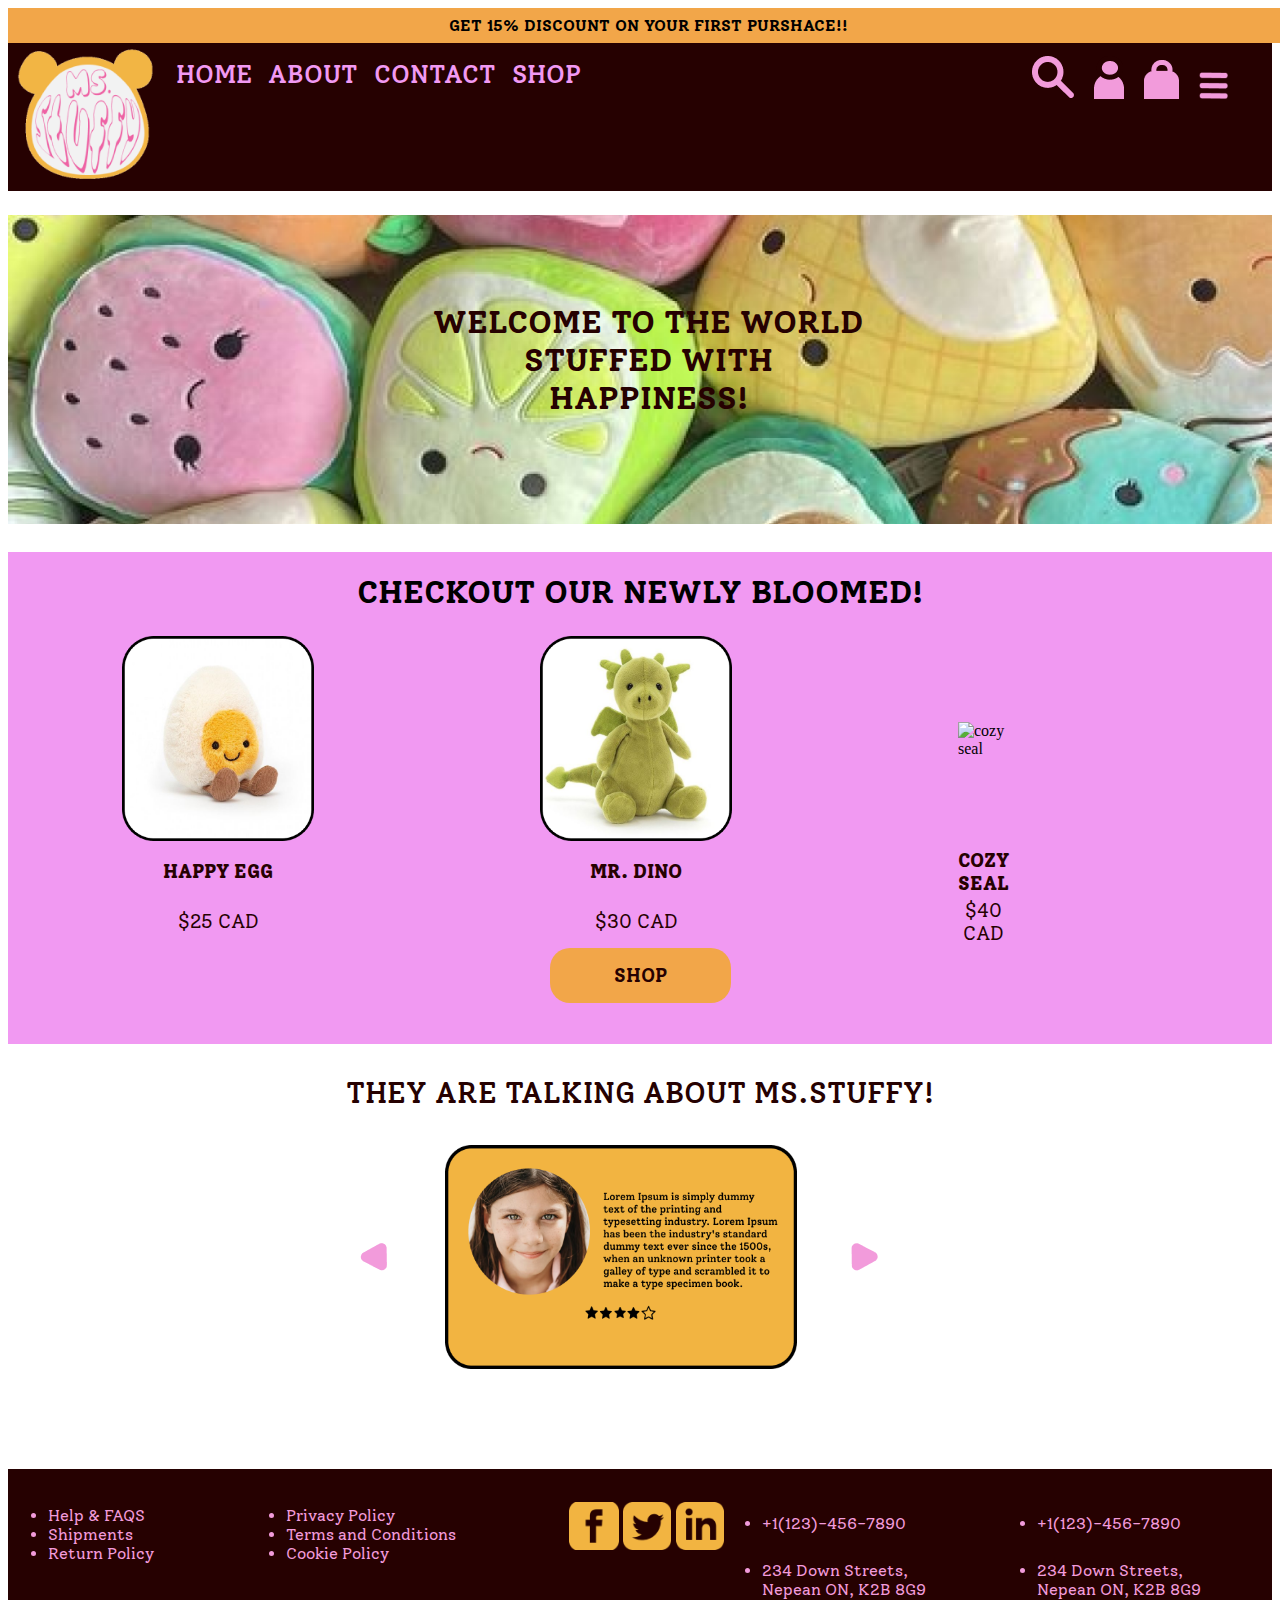
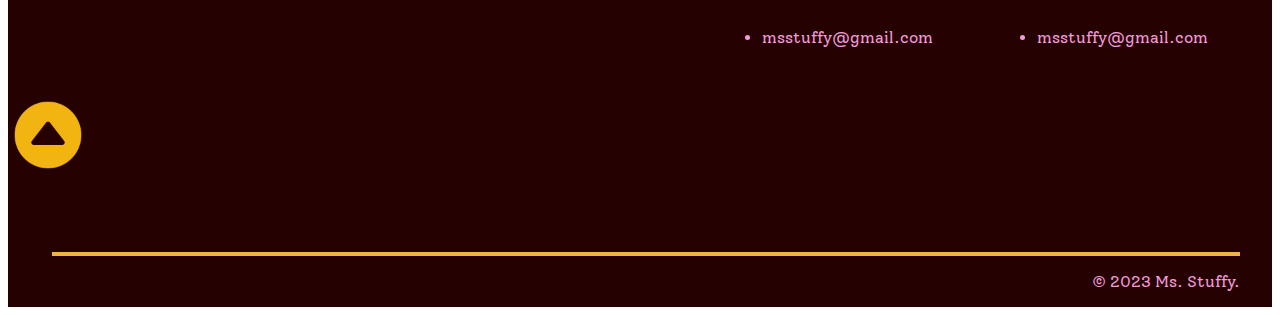
==== commit 182b2423: "adds corrections" ====
--- a/index.html
+++ b/index.html
@@ -63,12 +63,10 @@
             <div class="shop-heading"><h1>CHECKOUT OUR NEWLY BLOOMED!</h1></div>
             <div class="shop-content">
                 <table>
-                    <tr>
-                        <div class="card-image"> 
-                            <td><img src="images/happy-egg.png" alt="happy-egg" tabindex="0" role="img" aria-label="Happy Egg"></td>
-                            <td><img src="images/mr.dino.png" alt="mr.dino" tabindex="0"></td>
-                            <td><img src="images/cozy seal.png" alt="cozy seal" tabindex="0"></td>
-                        </div>
+                    <tr class="card-image">
+                        <td><img src="images/happy-egg.png" alt="happy-egg" tabindex="0" role="img" aria-label="Happy Egg"></td>
+                        <td><img src="images/mr.dino.png" alt="mr.dino" tabindex="0"></td>
+                        <td><img src="images/cozy-seal.png" alt="cozy seal" tabindex="0"></td>
                     </tr>
                     <tr class="card-name">
                         <td>HAPPY EGG</td>
@@ -82,7 +80,7 @@
                     </tr>
                   </table>
             </div>
-            <div class="button-container"><button class="shop-button" role="button">SHOP</button></div>
+            <div class="button-container"><button class="shop-button">SHOP</button></div>
         </div>
         <div id="customer">
             <h1>THEY ARE TALKING ABOUT MS.STUFFY!</h1>
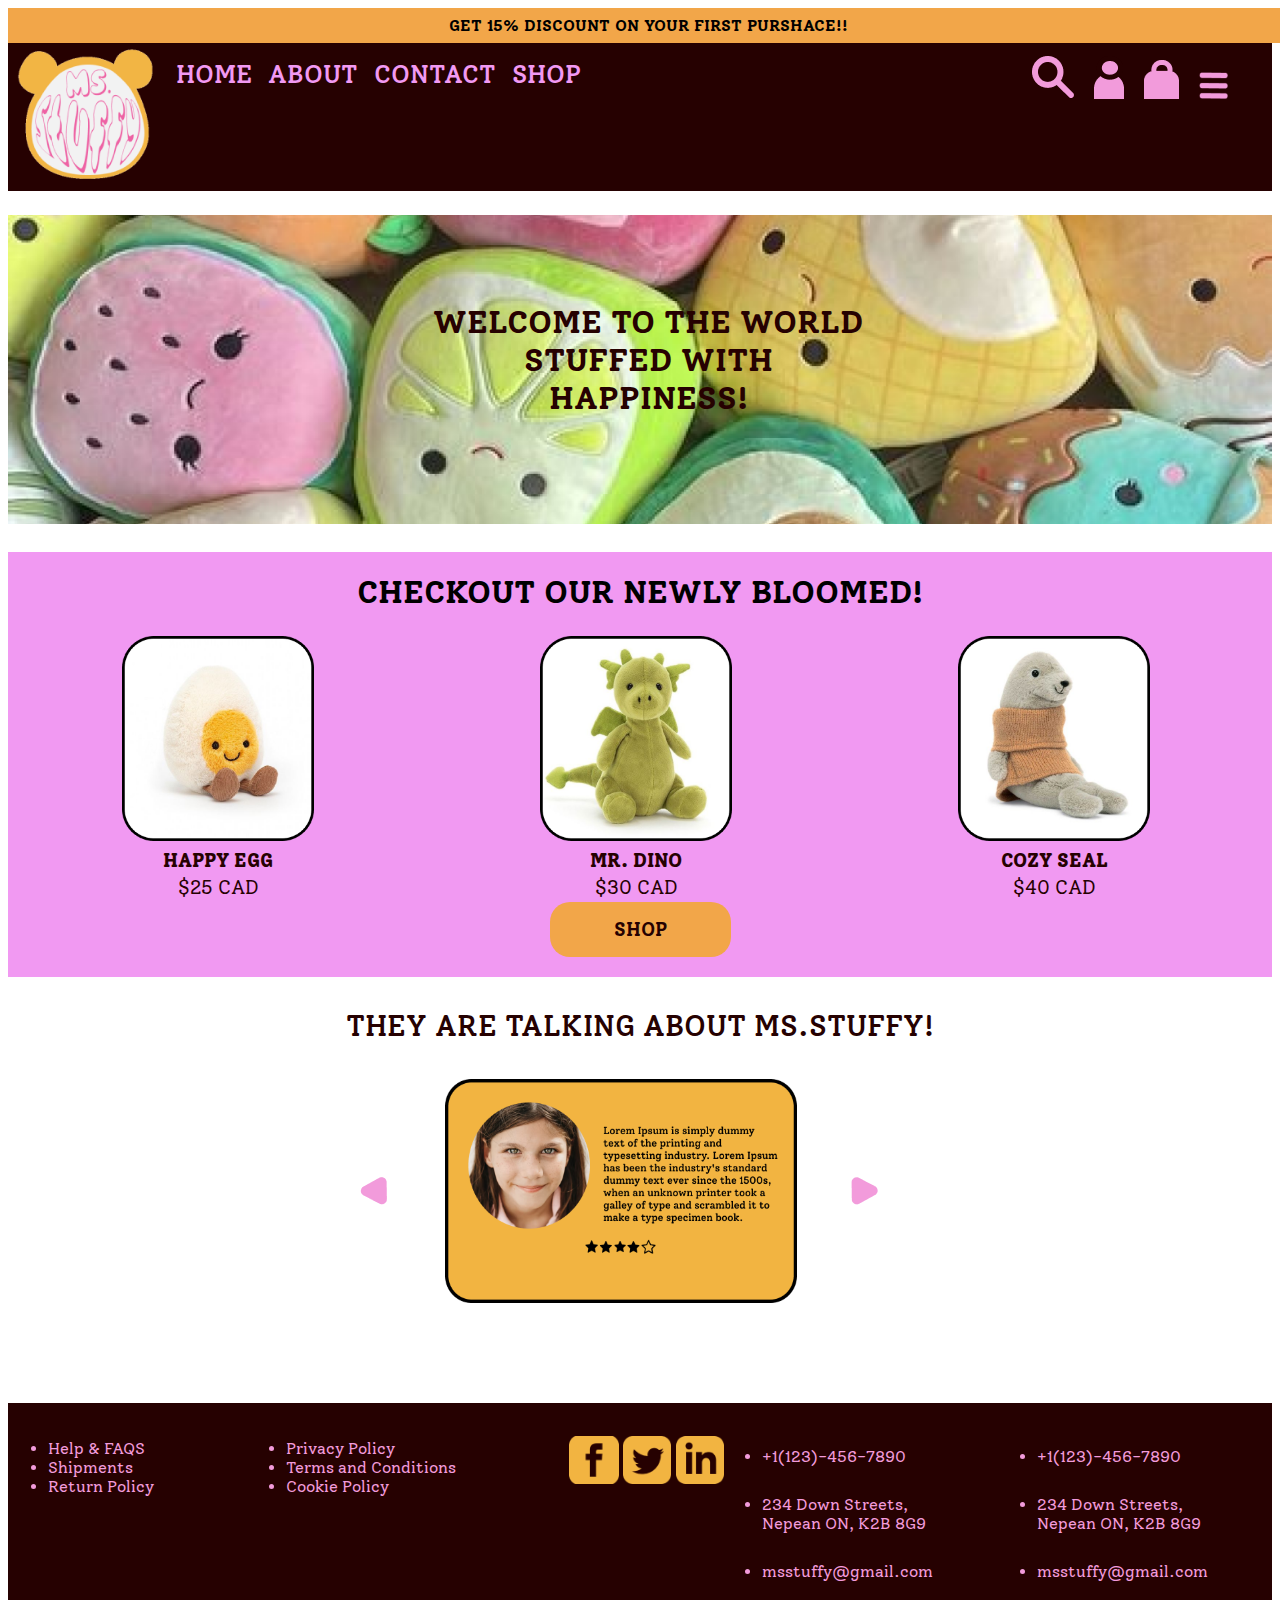
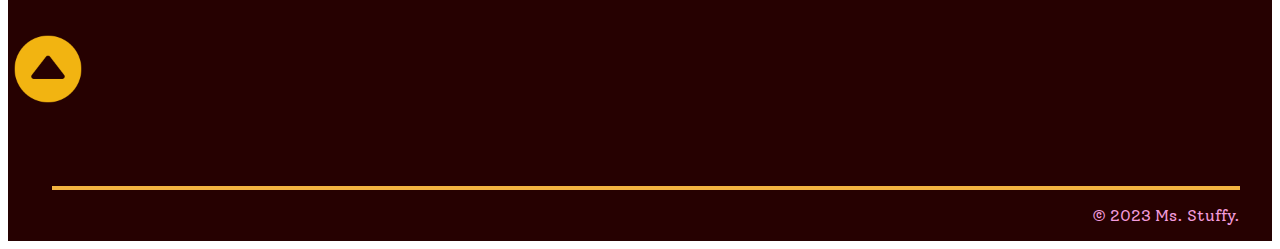
==== commit 1585a3f1: "adds comment and recorrection" ====
--- a/index.html
+++ b/index.html
@@ -18,11 +18,14 @@
             <li><a href="#footer-section">Move to footer section</a></li>
         </ul>
     </div>
+    <!-- adding skip links for accessiblity -->
     <div class="announcement-bar">GET 15% DISCOUNT ON YOUR FIRST PURSHACE!!</div>
+     <!-- announcement bar on the top for the new updates -->
     <nav id="navbar" role="navigation" itemscope itemtype="https://schema.org/SiteNavigationElement">
         <div class="logo">
             <img src="images/logo.png" alt="Logo">
         </div>
+         <!-- adding logo -->
         <div class="nav-links">
             <ul id="navbar-links" role="menubar">
                 <li role="menuitem"><a href="index.html">HOME</a></li>
@@ -31,13 +34,14 @@
                 <li role="menuitem"><a href="#">SHOP</a></li>
             </ul>
         </div>
+         <!-- adding navigation bar -->
         <div class="icons">
             <img src="images/search.png" alt="search">
             <img src="images/sign-up.png" alt="sign-up">
             <img src="images/bag.png" alt="shopping-bag">
             <img src="images/menu.png" alt="menu">
         </div>
-        
+         <!-- adding navigation icons -->
     </nav>
     <header class="header-container" role="banner" itemscope itemtype="https://schema.org/WebPage">
         <div class="header-heading">
@@ -45,9 +49,11 @@
             <div><h1>STUFFED WITH</h1></div>
             <div><h1>HAPPINESS!</h1></div>
         </div>
+        <!-- adding main heading of the website -->
         <div class="header-banner">
             <img src="images/header-banner.png" alt="banner-image">
         </div>
+        <!-- adding an image for the banner of the website -->
         <picture>
             <source srcset= "images/header-banner-derivatives/header-banner-320_x_72.png 1x"
             media="(max-width: 320px)">
@@ -56,39 +62,49 @@
             <source srcset="images/header-banner-derivatives/header-banner-480_x_117.png 1x" media="(max-width:480px)">
             <img src="images/header-banner.png" alt="banner">
         </picture>
+        <!-- making the banner responsive for the mobile version with upto 480px -->
         
     </header>
     <main>
-        <div id="shop">
+        <div id="shop">  
+            <!-- displaying the store products -->
             <div class="shop-heading"><h1>CHECKOUT OUR NEWLY BLOOMED!</h1></div>
             <div class="shop-content">
                 <table>
-                    <tr class="card-image">
+                    <tr class="card-image"> 
                         <td><img src="images/happy-egg.png" alt="happy-egg" tabindex="0" role="img" aria-label="Happy Egg"></td>
                         <td><img src="images/mr.dino.png" alt="mr.dino" tabindex="0"></td>
                         <td><img src="images/cozy-seal.png" alt="cozy seal" tabindex="0"></td>
                     </tr>
+                    <!-- displaying the most searched product image -->
                     <tr class="card-name">
                         <td>HAPPY EGG</td>
                         <td>MR. DINO</td>
                         <td>COZY SEAL</td>
                     </tr>
+                    <!-- displaying the name of the product -->
                     <tr class="card-price">
                         <td>$25 CAD</td>
                         <td>$30 CAD</td>
                         <td>$40 CAD</td>
                     </tr>
+                    <!-- displaying the price of the product -->
                   </table>
             </div>
             <div class="button-container"><button class="shop-button">SHOP</button></div>
+            <!-- added shop button to direct them of the shopping page if interested to shop. -->
         </div>
         <div id="customer">
+            <!-- display of the cusomter review towards the product and service -->
             <h1>THEY ARE TALKING ABOUT MS.STUFFY!</h1>
             <div class="customer-comment"  aria-live="polite" itemscope itemtype="https://schema.org/UserComments">
                 <div class="left-arrow"><img src="images/left-arrow.png" alt="left-arrow" tabindex="0"></div>
+                <!-- for sliding anf seeing more options for the comments of the cutomer -->
                 <div class="customer-image"><img src="images/card.png" alt="customer"></div>
                 <div class="right-arrow"><img src="images/right-arrow.png" alt="right-arrow" tabindex="0"></div>
+                <!-- for sliding anf seeing more options for the comments of the cutomer -->
             </div>
+            <!-- display of one of the customer comment -->
         </div>
     </main>
     <footer id="footer-section">
@@ -100,6 +116,7 @@
                         <li>Return Policy</li>
                     </ul>
                 </div>
+                 <!-- adding policies of the company -->
                 <div class="list-2">
                     <ul>
                         <li>Privacy Policy</li>
@@ -107,11 +124,13 @@
                         <li>Cookie Policy</li>
                     </ul>
                 </div>
+                 <!-- adding policies and other credentials of the website and company -->
                 <div class="social-media">
                     <img src="images/facebook.png" alt="facebook">
                     <img src="images/twitter.png" alt="twitter">
                     <img src="images/linked-in.png" alt="linked-in">
                 </div>
+                <!-- displaying other social profiles which are available for the users -->
                 <div class="footer-content" >
                     <ul itemscope itemtype="https://schema.org/Organization">
                         <li itemprop="telephone">+1(123)-456-7890</li>
@@ -119,6 +138,7 @@
                         <li itemprop="email">msstuffy@gmail.com</li>
                     </ul>
                 </div>
+                 <!-- displaying the icons -->
             <div class="footer-content">
                 <ul>
                     <li>+1(123)-456-7890</li>
@@ -126,11 +146,13 @@
                     <li>msstuffy@gmail.com</li>
                 </ul>
             </div>
+             <!-- adding important info for contacting the company. -->
         </div>
         <div class="border-line"></div>
         <div class="copyright">
             <p>&copy; 2023 Ms. Stuffy.</p> 
         </div>
+          <!-- adding copyright -->
         <div class="back-to-top" role="presentation">
             <a href="#navbar"><img src="images/back-to-top.png" alt="back-to-top"></a>
         </div>
--- a/css/main.css
+++ b/css/main.css
@@ -9,15 +9,18 @@
     --font-family-2: 'Quicksand', sans-serif;
     --font-family-3: 'Solway', serif;
 }
+/* adding custom color from the brand color pallete */
 
 .skip-links{
     margin: auto;
     padding: 0px;
 }
+/* styling skip links for the accessibility */
 
 .skip-links li{
     list-style: none;
 }
+/* removing the list style from skip links */
 .skip-links a{
     position: absolute;
     top: -100px;
@@ -29,10 +32,13 @@
     padding: 15px;
     font-weight: bold;
 }
+/* styling skip links content to match the website concept */
 
 .skip-links a:focus{
     top: 0;
-  }
+}
+
+/* making the skip links accessible when using keyboard */
 
 .announcement-bar{
     background-color: var(--custom-color-4);
@@ -43,21 +49,26 @@
     width: 100%;
     margin: 0 auto;
 }
+/* styling the announcement bar on the top of the website */
 
 nav{
     width: 100%;
     margin: 0 auto;
 }
 
+/* making the nav responsive */
+
 header{
     width: 100%;
     margin: 0 auto;
 }
+/* making the header responsive */
 
 .logo img{
     width: 10rem;
     height:9rem;
 }
+/* sizing the logo on navbar */
 
 #navbar{
     background-color:var(--custom-color-5);
@@ -65,18 +76,20 @@
     justify-content:flex-start;
     margin: 0 auto;
 }
+/* styling and placing the elements on the navigation */
 
 #navbar-links{
     display: flex;
     padding-left: 0px;
     margin-top: .5rem;
 }
+/* displaying the links in a horizontal line */
 
 #navbar-links li{
     list-style-type: none;
     padding: .5rem;
 }
-
+/* styling the links of navbar */
 #navbar-links a{
     text-decoration: none;
     font-family: var(--font-family-3);
@@ -84,36 +97,43 @@
     font-size: 25px;
     font-weight: 450;
 }
+/* styling the links of the navbar */
 
 .icons img{
     padding-right:.5rem;
     padding-left: .5rem;
 }
+/* sizing the img icons*/
 
 .icons img:last-child{
     width: 1.8rem;
     height: 1.7rem;
 }
+/* sizing the search image */
 
 .icons{
     padding: .8rem;
     margin-left: 26.4rem;
 }
+/* spacing the icons */
 
 .header-banner img{
     width: 100%;
     margin: 0 auto;
     margin-top: 1.5rem;
 }
+/* making header adjustive and responsive */
 
 .header-container{
     width: 100%;
     margin: 0 auto;
 }
+/* making the container responsive */
 
 picture{
     display: none;
 }
+/* enabling the display of picture due to displaying it twice */
 .header-heading{
     display:flex;
     flex-flow:column;
@@ -125,17 +145,20 @@
     color: var(--custom-color-5);
     margin-top: 7rem;
 }
+/* styling the heading */
 
 .header-heading h1{
     margin-top:-1rem;
     width: 100%;
     margin: 0 auto;
 }
+/* spacing and making the heading area responsive */
 
 main{
     width: 100%;
     margin: 0 auto;
 }
+/* making main section responsive */
 
 #shop{
     background-color: var(--custom-color-2);
@@ -146,27 +169,18 @@
     justify-content:center;
     align-items:center;
 }
+/* displaying grid for placing the elements in the section as required */
 
 .shop-heading h1{
     font-family: var(--font-family-3);
     text-align: center;
 }
-
-.shop-cards{
-    display: flex;
-    justify-content: space-between;
-}
+/* styling the heading of the shop */
 
 .shop-content img{
     width: 12rem;
 }
-
-.card2{
-    padding-left: 12rem;
-    padding-right: 12rem;
-}
-
-
+/* sizing the image */
 
 table{
     display:grid;
@@ -174,11 +188,13 @@
     justify-content:center;
     align-items:center;
 }
+/* locating the elements as required */
 
 td{
     padding-left: 7rem;
     padding-right: 7rem;
 }
+/* spacing the data evenly */
 
 .card-name td{
     font-family: var(--font-family-3);
@@ -187,12 +203,14 @@
     font-size: 1.2rem;
     color: var(--custom-color-5);
 }
+/* styling the elements */
 .card-price td{
     font-family: var(--font-family-3);
     color: var(--custom-color-5);
     text-align: center;
     font-size: 1.2rem;
 }
+/* styling the elements */
 button{
     background-color:var(--custom-color-4);
     font-family: var(--font-family-3);
@@ -206,18 +224,20 @@
     border-radius: 20px;
     border: none;
 }
+/* styling and sizing the button */
 
 .button-container{
     display: flex;
     align-items: center;
     justify-content: center;
 }
+/* adjusting the location of the button */
 
 #customer{
     width: 100%;
     margin: 0 auto;
 }
-
+/* making the space responsive */
 #customer h1{
     margin-top: 2rem;
     text-align: center;
@@ -226,33 +246,37 @@
     font-weight: 500;
     font-size: 1.8rem;
 }
+/* styling and adjusting the heading */
 
 .customer-image img{
     width: 22rem;
     height: 14rem;
     margin: 1rem;
 }
+/* sizing the image */
 
 .customer-comment{
     display: grid;
     grid-template-columns: repeat(3,1fr);
 }
+/* for locating the elements as required */
 
 .left-arrow{
     align-self: center;
     margin-left: 22rem;
 }
+/* adjusting it in the section */
 
 .right-arrow{
     align-self: center;
     margin-right: 22rem;
 }
-
+/*/* adjusting it in the section */
 .customer-content{
     margin-top: 2rem;
     font-family: var(--font-family-3);
-    
-}
+}
+/* styling and adjusting the content */
 
 .footer-container{
     display: grid;
@@ -261,6 +285,7 @@
     justify-content: space-between;
     
 }
+/* locating the elements in footer as required */
 
 footer{
     background-color: var(--custom-color-5);
@@ -269,20 +294,24 @@
     position: relative;
     width: 100%;
 }
+/* styling and adjusting the footer content */
 
 footer li{
     font-family: var(--font-family-3);
     color: var(--custom-color-1);
 
 }
+/* styling the content of the footer */
 
 .list-1{
     margin-bottom: 4rem;
 }
+/* spacing the elements  */
 
 .list-2{
     margin-bottom: 4rem;
 }
+/* spacing the elements  */
 .social-media{
     display: flex;
     margin-left: 4rem;
@@ -291,10 +320,11 @@
     padding-left: 1rem;
     margin-bottom: 5rem;
 }
-
+/* adjusting the spacing bewtween the icons */
 .social-media img{
     padding-left: .3rem;
 }
+/* spacing the image */
 
 .footer-icons{
     margin-top: 2rem;
@@ -303,17 +333,20 @@
     justify-content: space-around;
     align-items:center;
 }
+/* locating the icons as required(displaying it vertically) */
 
 .footer-icons img{
     width: 2.5rem;
     padding: .5rem;
     margin-left: 12rem;
 }
+/* sizing the icons */
 .footer-content ul li{
     position: relative;
     margin-right: 4rem;
     padding-top: 1.8rem
 }
+/* spacing the elements */
 .copyright{
     color: var(--custom-color-1);
     font-family: var(--font-family-3);
@@ -325,11 +358,13 @@
     border-top: .3rem solid var(--custom-color-3);
     padding-left: 65rem;
 }
+/* styling and spacing the copyright */
 
 .back-to-top img{
     width: 5rem;
     margin-top: 2rem;
 }
+/* sizing and adjusting the image */
 
 
 /* ------------------------------------------------ABOUT US--------------------------------------------------*/
@@ -340,11 +375,13 @@
     color: var(--custom-color-5);
     font-size: 3rem;
 }
+/* Styling for the #our-story section */
 
 #our-story img{
     width: 70rem;
     margin-left: 4rem;
 }
+/* Set image width and spacing for the image*/
 
 #our-story p{
     font-family: var(--font-family-3);
@@ -354,10 +391,13 @@
     text-align: center;
     font-size: 1.3rem;
 }
+/* styling the content of our-story and adjusting as required */
 
 picture{
     display: none;
 }
+/* 
+/* Hide the 'picture' element (used for responsive images) */
 
 #blog h1{
     font-family: var(--font-family-3);
@@ -365,19 +405,20 @@
     text-align: center;
     font-size: 3rem;
 }
-
+/* Styles for the #blog section */
 #blog img{
     width: 70rem;
     margin-left: 4rem;
 }
-
+/* Set image width and spacing for the image*/
 .blog-2{
     font-family: var(--font-family-3);
     color: var(--custom-color-5);
     text-align: center;
     margin-top: 4rem;
-
-}
+}
+/* styling for elements with the class 'blog-2' */
+
 
 /* --------------------------------------CONTACT------------------------------------------------------ */
 .contact-box{
@@ -392,6 +433,7 @@
     border: 3px solid var(--custom-color-5);  
     padding: 1rem; 
 }
+/* Styling for the .contact-box section locating the elements as required*/
 
 .contact-heading h1{
     font-family: var(--font-family-3);
@@ -399,6 +441,7 @@
     font-size: 2rem;
     text-align: center;
 }
+/* Styling for the .contact-heading h1 */
 
 .contact-us{
     max-width: 700rem; 
@@ -407,6 +450,7 @@
     margin-left: 3rem;
 
 }
+/* Spacing and sizing for the .contact-us section */
 
 .contact-us label{
     display: block; 
@@ -416,15 +460,17 @@
     font-weight: 600;
     font-size: 1.5rem;
 }
+/* Styling and sizing for the .contact-us label */
 
 .contact-us input{ 
 
-    width: 100%; /* Make input fields and textareas take up the full width of the container */
-    padding: .4rem; /* Add some padding to the input fields and textareas */
-    margin-bottom: 10px; /* Add some space between form elements */
-    box-sizing: border-box; /* Include padding and border in the element's total width and height */
+    width: 100%; 
+    padding: .4rem; 
+    margin-bottom: 10px;
+    box-sizing: border-box;
     border-style: none;
 }
+/* Styling and sizing for the .contact-us input */
 
 .contact-us textarea{
     width: 100%;
@@ -433,6 +479,7 @@
     box-sizing: border-box;
     border-style: none;
 }
+/* sizing for the .contact-us text-area */
 
 .contact-us button {
     background-color: var(--custom-color-3); /* Set the background color for the button */
@@ -443,21 +490,26 @@
     cursor: pointer; /* Change cursor to a pointer on hover */
     font-size: 1rem;
 }
+/* styling the button */
 
 .contact-us form{
     width: 30rem;
 }
+/* sizing the form width */
 
 .chat-with-us h2{
     font-family: var(--font-family-3);
     font-size: 2rem;
     color: var(--custom-color-5);
 }
+/* Styling for the .chat-with-us h2 */
+
 .chat-with-us{
     align-self: center;
     justify-self:center;
     margin-bottom: 9rem;
 }
+/* placing the image */
 
 .chat-with-us img{
     cursor: pointer;
@@ -470,29 +522,35 @@
     text-align: center;
     padding-top: 2rem;
 }
+/* styling the h1 of the section */
 
 .store-display{
     display: flex;
 }
+/* displaying flex for placing the elements as required */
 
 .location-map iframe{
     margin: 3rem;
     border-radius: 2rem;
 }
+/* sizing the iframe width */
 
 .store-list-icons li{
     list-style-type: none;
     padding: .5rem;
     margin-top: 3.9rem;
 }
+/* styling and spacing the elements of the list */
 
 .store-list-icons img{
     width: 2rem;
 }
+/* sizing image */
 
 .stores-list{
     margin-top: 3.7rem;
 }
+/* spacing the image */
 
 .stores-list li{
     list-style-type: none;
@@ -500,6 +558,7 @@
     /* margin-top: 4rem; */
     font-size: 1rem;
 }
+/* styling and spacing the content */
 
 .stores-list li a{
     text-decoration: none;
@@ -508,6 +567,7 @@
     font-size: 1.3rem;
     font-weight: 600;
 }
+/* styling the content */
 
 /* ---------------------------------------MEDIA QUERIES---------------------------------------------------- */
 
@@ -515,17 +575,20 @@
     .announcement-bar{
         display:none;
     }
+    /* hide the .announcement-bar */
     #navbar{
         display: grid;
         grid-template-columns: auto auto;
         grid-template-rows: auto auto;
         justify-content: space-around;
     }
+    /* displaying the elements as required */
 
     .logo{
         grid-column: 1/2;
         grid-row: 1/2;
     }
+    /* sizing the elements in the grid */
     .nav-links{
         grid-column: 1/3;
         grid-row: 2/3;
@@ -535,6 +598,7 @@
         background-color: var(--custom-color-3);
         margin: 0 auto;
     }
+    /* styling and sizing the elements in the link */
     .icons{
         margin: 0;
         grid-column: 2/3;
@@ -542,65 +606,78 @@
         align-self:flex-start;
         justify-self:self-end;
     }
+    /* sizing and locating the icons in the navbar */
 
     .logo img{
         width: 6rem;
         height: 6rem;
     }
+    /* sizing the image */
 
     #navbar-links a{
         font-size:1.2rem;
         text-align: center;
         color: var(--custom-color-5);
     }
+    /* styling in the links */
 
 
     .icons img{
         width: 1.6rem;
         height: 1.6rem;
     }
+    /* sizing the image */
 
     .header-heading h1{
         font-size: 1em;
         align-self: flex-start;
     }
+    /* sizing the heading  */
 
     .header-heading{
         margin: 0;
         margin-top: 1em;
     }
+    /* spacing the heading */
 
     picture{
         display: block;
         margin-top: 1rem;
     }
+    /* displaying the responsive images */
 
     .header-banner{
         display: none;
     }
+    /* hiding the fixed size image */
 
     .shop-heading h1{
         font-size: 1em;
     }
+    /* sizing the font size */
 
     .shop-content img{
         width: 5em;
         height: 6em;
     }
+    /* sizing the image */
 
     .card-name td{
         font-size: .7em;
         padding: 0;
     }
+    /* spacing the data element */
 
     .card-price td{
         font-size: .7em;
         padding: 0;
     }
+    /* spacing the data element */
 
     td{
         padding: 1em;
     }
+    /* spacing the data element */
 
     .button-container button{
         font-size: .7em;
@@ -610,10 +687,12 @@
         padding-bottom: .5em;
         margin-top: 1rem;
     }
+    /* spacing and sizing the button */
 
     #customer h1{
         font-size: 1em;
     }
+    /* sizing the font */
 
     
     .customer-comment{
@@ -623,21 +702,25 @@
         flex-wrap: nowrap;
         justify-content: center;
     }
+    /* locating the element as required */
 
     .customer-image img{
         width: 14em;
         height: 9em;
     }
+    /* sizing the image*/
 
     .left-arrow img{
         width: 1.5em;
         height: 1.4em;
     }
+    /* sizing the image */
 
     .right-arrow img{
         width: 1.5em;
         height: 1.4em;
     }
+    /* sizing the image */
 
     .footer-container{
         display: grid;
@@ -648,22 +731,26 @@
         justify-content:start;
         align-items: start;
     }
+    /* displaying the elements of footer as required */
 
     .list-1{
         grid-column: 1/2;
         grid-row: 1/2;
         width: 1rem;
     }
+    /* spacing and locating the elemens as required */
 
     .list-2{
         grid-column: 2/3;
         grid-row: 1/2;
     }
+    /* spacing and locating the elemens as required */
 
     .social-media{
         grid-column: 1/5;
         grid-row: 2/3;
     }
+    /* spacing and locating the elemens as required */
 
 
     .footer-icons{
@@ -672,33 +759,40 @@
         margin: 0;
         margin-top: .5em;
     }
+    /* spacing and locating the elemens as required */
 
     .footer-content{
         grid-column: 4/5;
         grid-row: 1/2;
     }
+    /* spacing and locating the elemens as required */
 
     .footer-icons img{
         width: 1.3em;
         margin: 0;
     }
+    /* sizing the image */
 
     .list-1 li{
         font-size: .5em;
     }
+    /* sizing the font size of the footer content: ; */
 
     .list-2 li{
         font-size: .5em;
     }
+    /* sizing the font size of the footer content: ; */
 
     .footer-content li{
         font-size: .1em;
     }
+    /* sizing the font size of the footer content: ; */
     .footer-content ul{
         padding: 0;
         margin: 0;
         margin-top: 1.3em;
     }
+    /* spacing the elements of the footer content: ; */
     
     .footer-content ul li{
         margin: 0;
@@ -707,51 +801,62 @@
         align-self: self-start;
         margin-right: 3.9rem;
     }
+    /* sizing the elements of the footer content: ; */
 
     .social-media img{
         width: 1.4em;
         height: 1.4em;
     }
+    /* sizing the image */
 
     .social-media{
         margin: 0;
         padding: 0;
         margin-left: 1.7em;
     }
+    /* sizing and spacing the image */
 
     .copyright{
         padding-left: 10.5rem;
     }
+    /* spacing the element of copyright */
 
     /* ---------------------------------------ABOUT----------------------------------------------------- */
     #our-story h1{
         font-size: 2em;
     }
+    /* sizing the font */
     #our-story p{
         font-size: .5em;
         margin: 0;
         text-align: center;
     }
+    /* sizing and spacing the content*/
 
     #blog h1{
         font-size: 2em;
     }
+    /* sizing the font */
 
     h2{
         font-size: 1em;
     }
+    /* sizing the font*/
 
     picture{
         display: block;
     }
+    /* displaying the responsive image */
 
     #our-story img{
         display: none;
     }
+    /* hiding the fix size image */
 
     #blog img{
         display: none;
     }
+    /* hiding the fix size image */
 
     /* -------------------------------------contact------------------------------------------------- */
     .contact-heading h1{
@@ -760,12 +865,14 @@
         font-size: 1.6  em;
         text-align: center;
     }
+    /* sizing and spacing the font */
 
     .contact-box{
         width: 20rem;
         height: 15rem;
         grid-template-columns: repeat(2,160px);
     }
+    /* sizing and locating the elements as required */
 
     .contact-us label{
         display: block; 
@@ -775,19 +882,20 @@
         font-weight: 600;
         font-size: .6em;
     }
+    /* styling the elements of contact */
     .contact-us input{ 
-
-        /* width: 100%; Make input fields and textareas take up the full width of the container */
-        padding: .03em; /* Add some padding to the input fields and textareas */
-        margin-bottom: 10px; /* Add some space between form elements */
-        box-sizing: border-box; /* Include padding and border in the element's total width and height */
+        padding: .03em;
+        margin-bottom: 10px;
+        box-sizing: border-box; 
         border-style: none;
         width: 10em;
     }
+    /* styling and spacing the input boxes */
 
     .contact-us{
         margin: 0;
     }
+
 
     .contact-us textarea{
         width: 10em;
@@ -796,6 +904,7 @@
         box-sizing: border-box;
         border-style: none;
     }
+    /* styling and spacing the textarea boxes */
 
     .contact-us button {
         background-color: var(--custom-color-3); /* Set the background color for the button */
@@ -807,18 +916,21 @@
         font-size: .4em;
         align-self:end;
     }
+    /* styling and spacing the button */
 
     .chat-with-us h2{
         font-family: var(--font-family-3);
         font-size: 1rem;
         color: var(--custom-color-5);
     }
+    /* sizing and styling the font */
 
     .chat-with-us img{
         width: 3.8em;
         height: 4.8em;
         margin-left: 2em;
     }
+    /* sizing and spacing the font */
 
     .stores h1{
         font-family: var(--font-family-3);
@@ -827,6 +939,7 @@
         text-align: center;
         padding-top: 2rem;
     }
+    /* styling and spacing the heading */
 
     .location-map iframe{
         margin: 1rem;
@@ -834,6 +947,7 @@
         width: 16rem;
         height: 15rem;
     }
+    /* sizing and spacing the iframe */
 
     .store-list-icons li{
         list-style-type: none;
@@ -841,37 +955,42 @@
         margin-right: 2em;
         padding-bottom: 2.5em;
     }
+    /* styling the list elements  */
 
     .store-list-icons ul{
         padding: 0;
         margin-top: 2em;
     }
+    /* spacing the list elements */
 
     .store-list-icons ul li{
         margin: 0;
     }
 
+
     .store-list-icons img{
         width: 1rem;
     }
-    
+    /* sizing the image */
     .stores-list{
         margin-top: 1.8em;
-
-    }
-    
+    }
+    /* spacing the element */
+
     .stores-list li{
         list-style-type: none;
         padding-bottom: 2.7rem;
         /* margin-top: 4rem; */
         font-size: 1em;
     }
+    /* styling the list elements */
 
     .stores-list ul{
         padding: 0;
         margin-left: 1em;
         margin-top: 0;
     }
+    /* spacing the elements  */
     
     .stores-list li a{
         text-decoration: none;
@@ -880,7 +999,5 @@
         font-size: .6rem;
         font-weight: 600;
     }
-
-
-    
+    /* styling and sizing the content */
 }